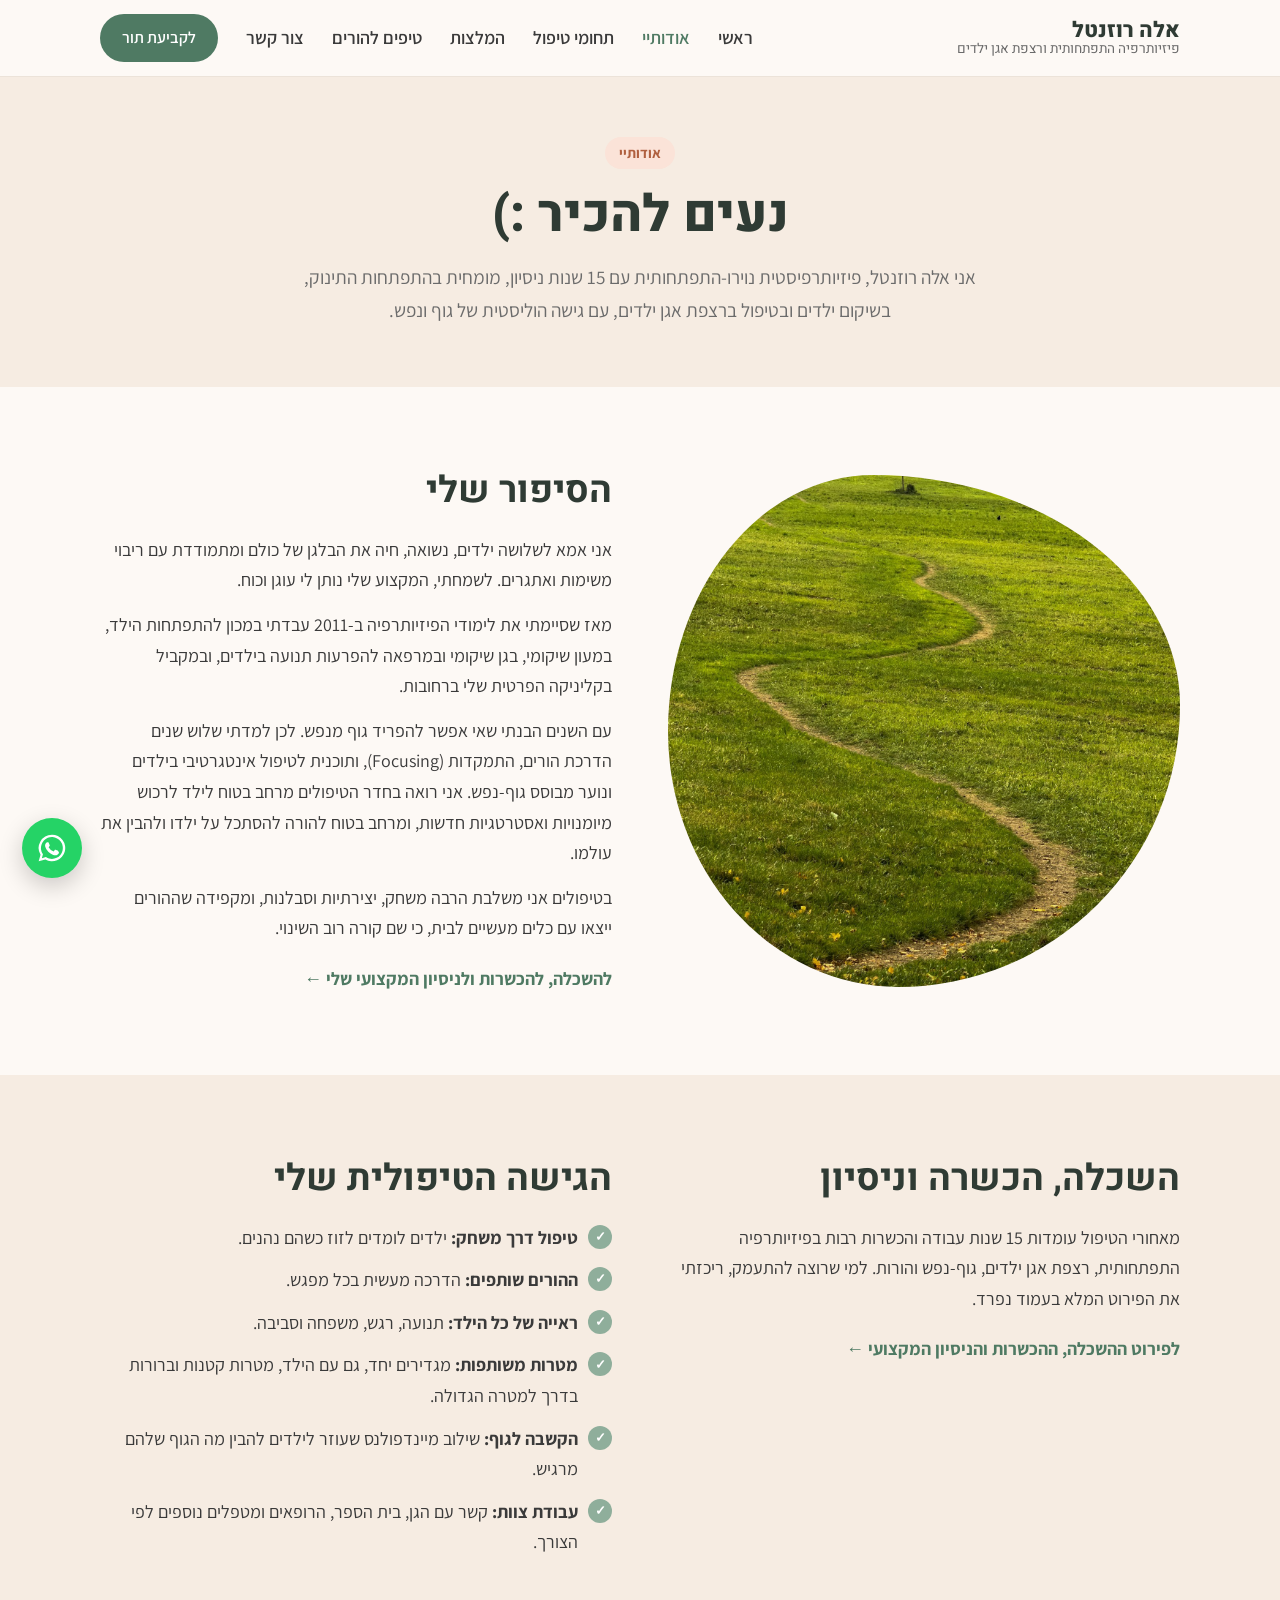
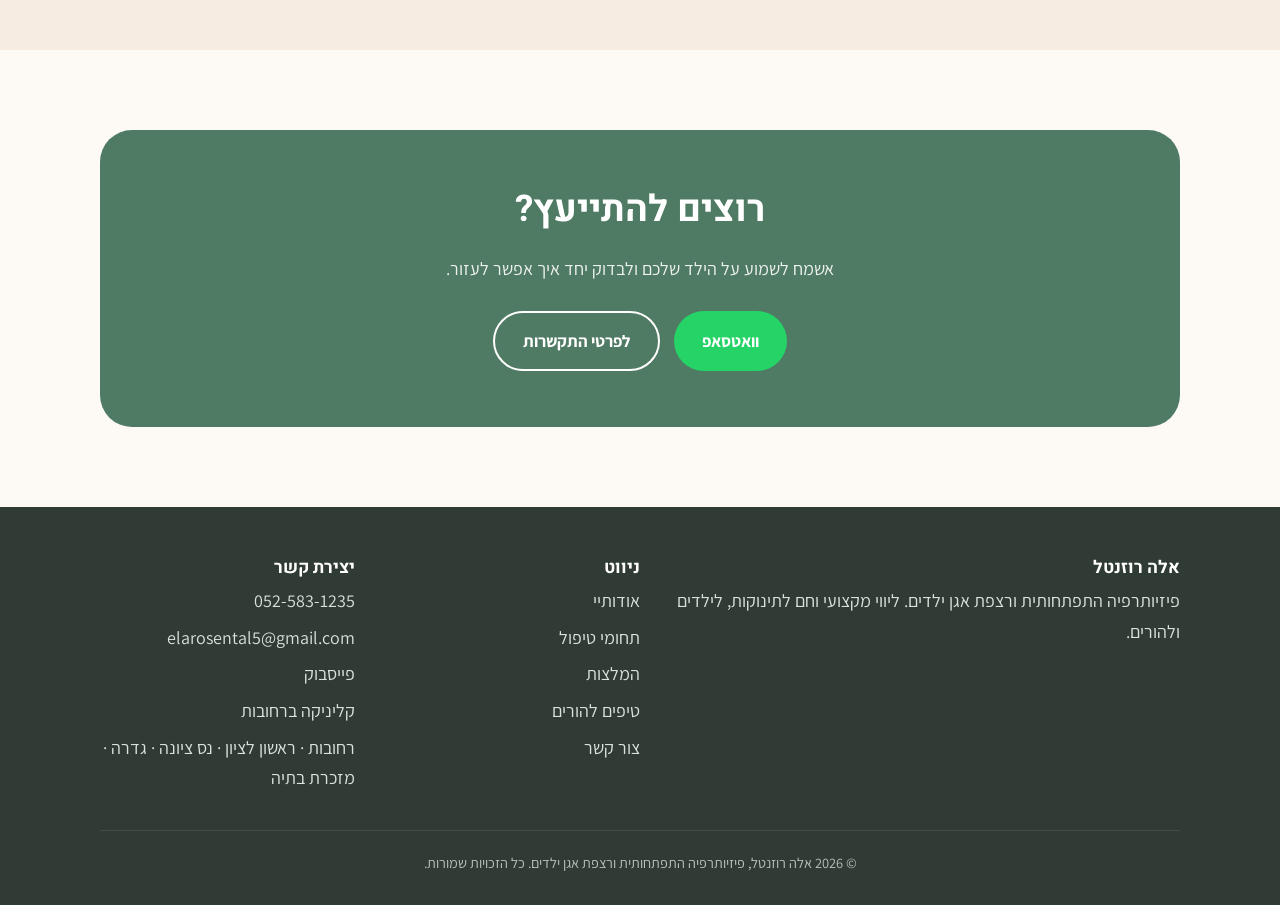
==== about.html @ 8a45c7c3 "removing teodot, address, removing some photos" ====
<!DOCTYPE html>
<html lang="he" dir="rtl">
<head>
  <meta charset="UTF-8">
  <meta name="viewport" content="width=device-width, initial-scale=1.0">
  <title>אודותיי | אלה רוזנטל, פיזיותרפיה התפתחותית</title>
  <meta name="description" content="נעים להכיר: פיזיותרפיסטית עם 15 שנות ניסיון, מומחית בהתפתחות התינוק ובשיקום ילדים.">
  <link rel="preconnect" href="https://fonts.googleapis.com">
  <link rel="preconnect" href="https://fonts.gstatic.com" crossorigin>
  <link href="https://fonts.googleapis.com/css2?family=Assistant:wght@400;600;700&family=Heebo:wght@700;800&display=swap" rel="stylesheet">
  <link rel="stylesheet" href="style.css?v=29">
</head>
<body>

  <header class="site-header">
    <div class="container nav">
      <a href="index.html" class="logo">אלה רוזנטל<small>פיזיותרפיה התפתחותית ורצפת אגן ילדים</small></a>
      <button class="menu-toggle" aria-label="תפריט" aria-expanded="false">☰</button>
      <ul class="nav-links">
        <li><a href="index.html">ראשי</a></li>
        <li><a href="about.html" class="active">אודותיי</a></li>
        <li><a href="treatments.html">תחומי טיפול</a></li>
        <li><a href="testimonials.html">המלצות</a></li>
        <li><a href="tips.html">טיפים להורים</a></li>
        <li><a href="contact.html">צור קשר</a></li>
        <li><a href="contact.html" class="btn btn-primary">לקביעת תור</a></li>
      </ul>
    </div>
  </header>

  <main>
    <section class="page-hero">
      <div class="container">
        <span class="eyebrow">אודותיי</span>
        <h1>נעים להכיר :)</h1>
        <p class="lead">אני אלה רוזנטל, פיזיותרפיסטית נוירו-התפתחותית עם 15 שנות ניסיון, מומחית בהתפתחות התינוק, בשיקום ילדים ובטיפול ברצפת אגן ילדים, עם גישה הוליסטית של גוף ונפש.</p>
      </div>
    </section>

    <section>
      <div class="container split">
        <div class="photo">
          <img src="images/story-path.jpg" alt="שביל מתפתל בשדה ירוק">
        </div>
        <div>
          <h2>הסיפור שלי</h2>
          <p>אני אמא לשלושה ילדים, נשואה, חיה את הבלגן של כולם ומתמודדת עם ריבוי משימות ואתגרים. לשמחתי, המקצוע שלי נותן לי עוגן וכוח.</p>
          <p>מאז שסיימתי את לימודי הפיזיותרפיה ב-2011 עבדתי במכון להתפתחות הילד, במעון שיקומי, בגן שיקומי ובמרפאה להפרעות תנועה בילדים, ובמקביל בקליניקה הפרטית שלי ברחובות.</p>
          <p>עם השנים הבנתי שאי אפשר להפריד גוף מנפש. לכן למדתי שלוש שנים הדרכת הורים, התמקדות (Focusing), ותוכנית לטיפול אינטגרטיבי בילדים ונוער מבוסס גוף-נפש. אני רואה בחדר הטיפולים מרחב בטוח לילד לרכוש מיומנויות ואסטרטגיות חדשות, ומרחב בטוח להורה להסתכל על ילדו ולהבין את עולמו.</p>
          <p>בטיפולים אני משלבת הרבה משחק, יצירתיות וסבלנות, ומקפידה שההורים ייצאו עם כלים מעשיים לבית, כי שם קורה רוב השינוי.</p>
          <p><a href="education.html" class="all-quotes">להשכלה, להכשרות ולניסיון המקצועי שלי ←</a></p>
        </div>
      </div>
    </section>

    <section class="bg-sand">
      <div class="container split align-start">
        <div>
          <h2>השכלה, הכשרה וניסיון</h2>
          <p>מאחורי הטיפול עומדות 15 שנות עבודה והכשרות רבות בפיזיותרפיה התפתחותית, רצפת אגן ילדים, גוף-נפש והורות. למי שרוצה להתעמק, ריכזתי את הפירוט המלא בעמוד נפרד.</p>
          <p><a href="education.html" class="all-quotes">לפירוט ההשכלה, ההכשרות והניסיון המקצועי ←</a></p>
        </div>
        <div>
          <h2>הגישה הטיפולית שלי</h2>
          <ul class="checklist">
            <li><strong>טיפול דרך משחק:</strong> ילדים לומדים לזוז כשהם נהנים.</li>
            <li><strong>ההורים שותפים:</strong> הדרכה מעשית בכל מפגש.</li>
            <li><strong>ראייה של כל הילד:</strong> תנועה, רגש, משפחה וסביבה.</li>
            <li><strong>מטרות משותפות:</strong> מגדירים יחד, גם עם הילד, מטרות קטנות וברורות בדרך למטרה הגדולה.</li>
            <li><strong>הקשבה לגוף:</strong> שילוב מיינדפולנס שעוזר לילדים להבין מה הגוף שלהם מרגיש.</li>
            <li><strong>עבודת צוות:</strong> קשר עם הגן, בית הספר, הרופאים ומטפלים נוספים לפי הצורך.</li>
          </ul>
        </div>
      </div>
    </section>

    <section>
      <div class="container">
        <div class="cta">
          <h2>רוצים להתייעץ?</h2>
          <p>אשמח לשמוע על הילד שלכם ולבדוק יחד איך אפשר לעזור.</p>
          <div class="hero-actions">
            <a href="https://wa.me/972525831235" class="btn btn-whatsapp" target="_blank" rel="noopener">וואטסאפ</a>
            <a href="contact.html" class="btn btn-outline">לפרטי התקשרות</a>
          </div>
        </div>
      </div>
    </section>
  </main>

  <footer class="site-footer">
    <div class="container">
      <div class="footer-grid">
        <div>
          <h3>אלה רוזנטל</h3>
          <p>פיזיותרפיה התפתחותית ורצפת אגן ילדים. ליווי מקצועי וחם לתינוקות, לילדים ולהורים.</p>
        </div>
        <div>
          <h3>ניווט</h3>
          <ul>
            <li><a href="about.html">אודותיי</a></li>
            <li><a href="treatments.html">תחומי טיפול</a></li>
            <li><a href="testimonials.html">המלצות</a></li>
            <li><a href="tips.html">טיפים להורים</a></li>
            <li><a href="contact.html">צור קשר</a></li>
          </ul>
        </div>
        <div>
          <h3>יצירת קשר</h3>
          <ul>
            <li><a href="tel:+972525831235">052-583-1235</a></li>
            <li><a href="mailto:elarosental5@gmail.com">elarosental5@gmail.com</a></li>
            <li><a href="https://www.facebook.com/sportela0/" target="_blank" rel="noopener">פייסבוק</a></li>
            <li>קליניקה ברחובות</li>
            <li>רחובות · ראשון לציון · נס ציונה · גדרה · מזכרת בתיה</li>
          </ul>
        </div>
      </div>
      <div class="footer-bottom">© <span id="year"></span> אלה רוזנטל, פיזיותרפיה התפתחותית ורצפת אגן ילדים. כל הזכויות שמורות.</div>
    </div>
  </footer>

  <a href="https://wa.me/972525831235" class="whatsapp-float" target="_blank" rel="noopener" aria-label="שליחת הודעה בוואטסאפ">
    <svg viewBox="0 0 24 24"><path d="M12 2a10 10 0 0 0-8.6 15.1L2 22l5-1.3A10 10 0 1 0 12 2zm0 18.2c-1.5 0-3-.4-4.3-1.2l-.3-.2-3 .8.8-2.9-.2-.3A8.2 8.2 0 1 1 12 20.2zm4.5-6.1c-.2-.1-1.5-.7-1.7-.8-.2-.1-.4-.1-.6.1l-.8 1c-.1.2-.3.2-.5.1a6.7 6.7 0 0 1-3.3-2.9c-.2-.4.2-.4.7-1.3.1-.2 0-.3 0-.4l-.8-1.8c-.2-.5-.4-.4-.6-.4h-.5a1 1 0 0 0-.7.3 3 3 0 0 0-.9 2.2c0 1.3.9 2.5 1 2.7.1.2 1.8 2.8 4.4 3.9 1.7.7 2.3.8 3.1.6.5-.1 1.5-.6 1.7-1.2.2-.6.2-1.1.2-1.2-.1-.1-.3-.2-.5-.3z"/></svg>
  </a>

  <script src="script.js?v=4"></script>
</body>
</html>
---- style.css ----
/* ===== צבעים וגופנים ===== */
:root {
  --bg: #fdf9f5;
  --surface: #ffffff;
  --sand: #f6ece2;
  --sage: #8fae9b;
  --sage-dark: #4f7a63;
  --peach: #f2b8a0;
  --peach-soft: #fbe3d8;
  --text: #3a3a3a;
  --text-soft: #6b6b6b;
  --line: #ece3d9;
  --radius: 22px;
  --shadow: 0 10px 30px rgba(80, 60, 40, 0.08);
  --max: 1120px;
}

* { box-sizing: border-box; margin: 0; padding: 0; }

html { scroll-behavior: smooth; }

body {
  font-family: "Assistant", "Heebo", Arial, sans-serif;
  background: var(--bg);
  color: var(--text);
  line-height: 1.7;
  font-size: 18px;
}

img { max-width: 100%; display: block; }
a { color: var(--sage-dark); text-decoration: none; }

h1, h2, h3 {
  font-family: "Heebo", "Assistant", Arial, sans-serif;
  line-height: 1.25;
  color: #2f3b34;
}
h1 { font-size: clamp(2rem, 5vw, 3.2rem); font-weight: 800; }
h2 { font-size: clamp(1.6rem, 3.5vw, 2.3rem); font-weight: 700; margin-bottom: 0.6em; }
h3 { font-size: 1.25rem; font-weight: 700; margin-bottom: 0.4em; }

.container { width: 100%; max-width: var(--max); margin: 0 auto; padding: 0 20px; }
section { padding: 80px 0; }
.center { text-align: center; }
.lead { font-size: 1.2rem; color: var(--text-soft); max-width: 680px; }
.center .lead { margin: 0 auto; }
.eyebrow {
  display: inline-block;
  background: var(--peach-soft);
  color: #b0603f;
  font-weight: 700;
  font-size: 0.9rem;
  padding: 4px 14px;
  border-radius: 999px;
  margin-bottom: 14px;
}

/* ===== כפתורים ===== */
.btn {
  display: inline-flex;
  align-items: center;
  gap: 8px;
  padding: 14px 28px;
  border-radius: 999px;
  font-weight: 700;
  font-size: 1.05rem;
  transition: transform .15s, box-shadow .15s, background .15s;
}
.btn:hover { transform: translateY(-2px); box-shadow: var(--shadow); }
.btn-primary { background: var(--sage-dark); color: #fff; }
.btn-primary:hover { background: #426a55; }
.btn-whatsapp { background: #25d366; color: #fff; }
.btn-outline { border: 2px solid var(--sage-dark); color: var(--sage-dark); }

/* ===== כותרת עליונה ===== */
.site-header {
  position: sticky;
  top: 0;
  z-index: 50;
  background: rgba(253, 249, 245, 0.95);
  backdrop-filter: blur(8px);
  border-bottom: 1px solid var(--line);
}
.nav {
  display: flex;
  align-items: center;
  justify-content: space-between;
  height: 76px;
}
.logo {
  font-family: "Heebo", sans-serif;
  font-weight: 800;
  font-size: 1.35rem;
  color: #2f3b34;
  line-height: 1.1;
}
.logo small {
  display: block;
  font-weight: 400;
  font-size: 0.85rem;
  color: var(--text-soft);
}
.nav-links { display: flex; gap: 28px; list-style: none; align-items: center; }
.nav-links a { color: var(--text); font-weight: 600; }
.nav-links a:hover, .nav-links a.active { color: var(--sage-dark); }
.nav-links .btn { color: #fff; padding: 10px 22px; font-size: 1rem; }

.menu-toggle {
  display: none;
  background: none;
  border: 0;
  font-size: 1.8rem;
  cursor: pointer;
  color: var(--text);
}

/* ===== אזור פתיחה ===== */
.hero { padding: 70px 0 90px; }
.hero-grid {
  display: grid;
  grid-template-columns: 1.1fr 0.9fr;
  gap: 50px;
  align-items: center;
}
.hero p.lead { margin: 18px 0 30px; }
.hero p.lead:has(+ .who-i-treat) { margin-bottom: 20px; }
.who-i-treat {
  background: var(--surface);
  border-right: 4px solid var(--peach);
  border-radius: 16px;
  padding: 16px 20px;
  margin-bottom: 30px;
  box-shadow: var(--shadow);
}
.wit-title {
  display: block;
  font-weight: 800;
  color: var(--sage-dark);
  margin-bottom: 4px;
}
.who-i-treat p { color: var(--text); font-size: 1.05rem; }
.hero .who-i-treat { margin: 0 0 30px; }
.who-i-treat ul { list-style: none; }
.who-i-treat li {
  position: relative;
  padding-right: 18px;
  font-size: 1rem;
  margin-top: 10px;
}
.who-i-treat li::before {
  content: "";
  position: absolute;
  right: 0; top: 0.65em;
  width: 8px; height: 8px;
  border-radius: 50%;
  background: var(--peach);
}
.who-i-treat li strong { color: #2f3b34; }
.hero-intro { margin: 22px 0 24px; color: var(--text-soft); font-size: 1.05rem; }
.hero-intro p + p { margin-top: 10px; }
.h1-sub {
  display: block;
  margin-top: 10px;
  font-size: 0.45em;
  font-weight: 600;
  color: var(--text-soft);
}
.hero-actions { display: flex; gap: 14px; flex-wrap: wrap; }
.hero-badges { display: flex; gap: 24px; margin-top: 34px; flex-wrap: wrap; }
.badge-num { font-size: 1.8rem; font-weight: 800; color: var(--sage-dark); display: block; line-height: 1; }
.badge-txt { font-size: 0.95rem; color: var(--text-soft); }

/* מקום לתמונה */
.photo {
  background: linear-gradient(135deg, var(--peach-soft), var(--sand));
  border-radius: 40% 60% 55% 45% / 50% 45% 55% 50%;
  aspect-ratio: 1 / 1;
  display: flex;
  align-items: center;
  justify-content: center;
  text-align: center;
  color: #a4826b;
  font-weight: 600;
  padding: 30px;
  overflow: hidden;
}
.photo.rect { border-radius: var(--radius); aspect-ratio: 4 / 3; }
.photo img { width: 100%; height: 100%; object-fit: cover; }
.photo:has(img) { padding: 0; background: none; }
.photo.landscape {
  aspect-ratio: 3 / 2;
  border-radius: 28px;
  box-shadow: 0 18px 40px rgba(80, 60, 40, 0.12), 14px 14px 0 var(--peach-soft);
}
.photo.wide { aspect-ratio: 16 / 9; max-width: 900px; margin: 32px auto 0; }

/* ===== גלריה ===== */
.gallery {
  display: grid;
  grid-template-columns: repeat(4, 1fr);
  gap: 14px;
  margin-top: 40px;
}
.gallery img {
  width: 100%;
  aspect-ratio: 1 / 1;
  object-fit: cover;
  border-radius: 16px;
}
@media (max-width: 860px) {
  .gallery { grid-template-columns: repeat(2, 1fr); }
}

/* ===== כרטיסים ===== */
.cards {
  display: grid;
  grid-template-columns: repeat(auto-fit, minmax(240px, 1fr));
  gap: 24px;
  margin-top: 40px;
}
.card {
  background: var(--surface);
  border: 1px solid var(--line);
  border-radius: var(--radius);
  padding: 30px 26px;
  transition: transform .2s, box-shadow .2s;
}
.card:hover { transform: translateY(-4px); box-shadow: var(--shadow); }
.card .icon {
  width: 56px; height: 56px;
  border-radius: 18px;
  background: var(--peach-soft);
  display: flex; align-items: center; justify-content: center;
  font-size: 1.7rem;
  margin-bottom: 16px;
}
.card:nth-child(even) .icon { background: #e3eee7; }
.card p { color: var(--text-soft); font-size: 1rem; }

.bg-sand { background: var(--sand); }
.bg-sage { background: #e7f0ea; }

/* ===== שני טורים ===== */
.split {
  display: grid;
  grid-template-columns: 1fr 1fr;
  gap: 56px;
  align-items: center;
}
.split p + p { margin-top: 14px; }

.checklist { list-style: none; margin-top: 20px; }
.checklist li {
  padding-right: 34px;
  position: relative;
  margin-bottom: 12px;
}
.checklist li::before {
  content: "✓";
  position: absolute;
  right: 0; top: 2px;
  width: 24px; height: 24px;
  border-radius: 50%;
  background: var(--sage);
  color: #fff;
  font-size: 0.8rem;
  font-weight: 700;
  display: flex; align-items: center; justify-content: center;
}

/* ===== תרשים: הילד והמשפחה במרכז ===== */
.circle-diagram {
  position: relative;
  width: 100%;
  max-width: 440px;
  aspect-ratio: 1 / 1;
  margin: 0 auto;
}
.circle-diagram::before {
  content: "";
  position: absolute;
  inset: 13%;
  border: 2px dashed var(--sage);
  border-radius: 50%;
  opacity: 0.6;
}
.cd-center {
  position: absolute;
  top: 50%; left: 50%;
  transform: translate(-50%, -50%);
  width: 38%; aspect-ratio: 1 / 1;
  border-radius: 50%;
  background: var(--peach);
  color: #fff;
  font-weight: 800;
  font-size: clamp(1rem, 3.2vw, 1.25rem);
  line-height: 1.3;
  display: flex; align-items: center; justify-content: center;
  text-align: center;
  box-shadow: 0 10px 30px rgba(242, 184, 160, 0.5);
}
.cd-item {
  position: absolute;
  transform: translate(-50%, -50%);
  background: var(--surface);
  border: 1px solid var(--line);
  border-radius: 999px;
  padding: 8px 14px;
  font-size: clamp(0.8rem, 2.6vw, 0.95rem);
  font-weight: 600;
  white-space: nowrap;
  box-shadow: var(--shadow);
}
/* שש נקודות על המעגל (רדיוס 37%) */
.cd-1 { top: 13%; left: 50%; }
.cd-2 { top: 31.5%; left: 82%; }
.cd-3 { top: 68.5%; left: 82%; }
.cd-4 { top: 87%; left: 50%; }
.cd-5 { top: 68.5%; left: 18%; }
.cd-6 { top: 31.5%; left: 18%; }
@media (max-width: 520px) {
  .cd-center { width: 30%; font-size: 0.9rem; }
  .cd-item {
    padding: 5px 9px;
    font-size: 0.75rem;
    white-space: normal;
    max-width: 30%;
    text-align: center;
    line-height: 1.25;
  }
}

/* ===== הייחוד: גוף ונפש ===== */
.bodymind { padding-top: 0; }
.bodymind-box {
  display: grid;
  grid-template-columns: 1.1fr 0.9fr;
  gap: 40px;
  align-items: center;
  background: linear-gradient(135deg, #e7f0ea, #f6ece2);
  border-radius: 32px;
  padding: 48px 44px;
}
.bodymind-text p + p { margin-top: 12px; }
.bodymind-points { list-style: none; display: grid; gap: 16px; }
.bodymind-points li {
  display: flex;
  gap: 14px;
  align-items: flex-start;
  background: var(--surface);
  border-radius: 18px;
  padding: 16px 18px;
  font-size: 1rem;
  color: var(--text-soft);
}
.bodymind-points li > span { font-size: 1.6rem; line-height: 1; }
.bodymind-points strong { display: block; color: #2f3b34; margin-bottom: 2px; }
@media (max-width: 860px) {
  .bodymind-box { grid-template-columns: 1fr; padding: 32px 22px; gap: 24px; border-radius: 24px; }
}

/* ===== תחומי התמחות ===== */
.focus-grid {
  display: grid;
  grid-template-columns: 1fr 1fr;
  gap: 28px;
  margin-top: 40px;
  text-align: right;
}
.focus-card {
  background: var(--surface);
  border-radius: var(--radius);
  padding: 36px 32px;
  box-shadow: var(--shadow);
}
.focus-card .icon {
  width: 64px; height: 64px;
  border-radius: 20px;
  background: var(--peach-soft);
  display: flex; align-items: center; justify-content: center;
  font-size: 2rem;
  margin-bottom: 16px;
}
.focus-card:nth-child(2) .icon { background: #e3eee7; }
.focus-card h3 { font-size: 1.5rem; }
.focus-card > p { color: var(--text-soft); }
.more-areas {
  display: flex;
  flex-wrap: wrap;
  justify-content: center;
  align-items: center;
  gap: 10px 12px;
  margin-top: 32px;
}
.more-title { font-weight: 700; color: var(--text-soft); }
.hero-more { justify-content: flex-start; margin: 16px 0 30px; }
.more-areas a {
  background: var(--surface);
  border: 1px solid var(--line);
  border-radius: 999px;
  padding: 8px 18px;
  color: var(--text);
  font-size: 1rem;
}
.more-areas a:hover { border-color: var(--sage); color: var(--sage-dark); }
@media (max-width: 860px) {
  .focus-grid { grid-template-columns: 1fr; }
  .focus-card { padding: 28px 22px; }
}

/* ===== קישורים לתעודות ===== */
.cert-link {
  color: var(--sage-dark);
  text-decoration: underline;
  text-decoration-style: dotted;
  text-underline-offset: 4px;
  font-weight: 600;
}
.timeline .cert-link { font-size: 0.9rem; white-space: nowrap; }
.timeline .cert-link::before { content: "📄 "; }
.lightbox {
  display: none;
  position: fixed;
  inset: 0;
  z-index: 100;
  background: rgba(30, 35, 32, 0.85);
  align-items: center;
  justify-content: center;
  padding: 20px;
}
.lightbox.open { display: flex; }
.lightbox figure { max-width: 900px; width: 100%; text-align: center; }
.lightbox img {
  max-width: 100%;
  max-height: 80vh;
  margin: 0 auto;
  border-radius: 12px;
  background: #fff;
}
.lightbox figcaption { color: #fff; margin-top: 12px; font-size: 1rem; }
.lightbox-nav {
  display: none;
  position: absolute;
  top: 50%;
  transform: translateY(-50%);
  width: 48px; height: 48px;
  border-radius: 50%;
  border: 0;
  background: rgba(255, 255, 255, 0.9);
  color: var(--text);
  font-size: 2rem;
  line-height: 1;
  cursor: pointer;
}
.lightbox.multi .lightbox-nav { display: block; }
.lightbox-nav.prev { right: 14px; }
.lightbox-nav.next { left: 14px; }
.lightbox-close {
  position: absolute;
  top: 14px; left: 18px;
  background: none;
  border: 0;
  color: #fff;
  font-size: 2.6rem;
  line-height: 1;
  cursor: pointer;
}

/* ===== ציר זמן (השכלה וניסיון) ===== */
.split.align-start { align-items: start; }
h3.sub { margin: 24px 0 10px; color: var(--sage-dark); font-size: 1.1rem; }
.timeline { list-style: none; border-right: 2px solid var(--line); padding-right: 18px; }
.timeline li { position: relative; margin-bottom: 14px; font-size: 1rem; }
.timeline li::before {
  content: "";
  position: absolute;
  right: -25px; top: 8px;
  width: 12px; height: 12px;
  border-radius: 50%;
  background: var(--peach);
}
.timeline span {
  display: block;
  font-weight: 700;
  color: var(--sage-dark);
  font-size: 0.9rem;
}

/* ===== שלבים ===== */
.steps {
  display: grid;
  grid-template-columns: repeat(auto-fit, minmax(220px, 1fr));
  gap: 24px;
  margin-top: 40px;
  counter-reset: step;
}
.step {
  background: var(--surface);
  border-radius: var(--radius);
  padding: 28px 24px;
  position: relative;
}
.step::before {
  counter-increment: step;
  content: counter(step);
  display: flex; align-items: center; justify-content: center;
  width: 42px; height: 42px;
  border-radius: 50%;
  background: var(--peach);
  color: #fff;
  font-weight: 800;
  font-size: 1.2rem;
  margin-bottom: 14px;
}
.step p { color: var(--text-soft); font-size: 1rem; }

/* ===== המלצות ===== */
.quotes {
  display: grid;
  grid-template-columns: repeat(auto-fit, minmax(280px, 1fr));
  gap: 24px;
  margin-top: 40px;
}
.quote {
  background: var(--surface);
  border-radius: var(--radius);
  padding: 30px;
  border: 1px solid var(--line);
}
.quote p { font-size: 1.05rem; }
.quote p::before { content: "״"; font-size: 2.6rem; color: var(--peach); line-height: 0; vertical-align: -0.4em; margin-left: 4px; }
.quote cite { display: block; margin-top: 14px; font-style: normal; font-weight: 700; color: var(--sage-dark); }

/* ===== המלצות בתוך אזור הפתיחה ===== */
.hero-quotes { margin: 10px 0 34px; }
.hero-quotes .marquee { margin-top: 10px; }
.all-quotes { display: inline-block; margin-top: 6px; font-weight: 700; }
.hero-rest { max-width: 900px; }
.quotes-links { display: flex; flex-wrap: wrap; align-items: center; gap: 12px 20px; }
.btn-small { padding: 8px 18px; font-size: 0.95rem; }
.marquee-track { align-items: flex-start; }
.read-more { font-weight: 700; white-space: nowrap; }
.review-form { max-width: 640px; margin: 30px auto 0; }
.review-form .check { display: flex; gap: 8px; align-items: center; font-weight: 400; margin-bottom: 18px; }
.review-form .check input { width: auto; margin: 0; }
.other-reviews { margin-top: 18px; color: var(--text-soft); }

/* ===== פס המלצות נע ===== */
.marquee {
  overflow: hidden;
  margin-top: 40px;
  padding: 10px 0;
  -webkit-mask-image: linear-gradient(to left, transparent, #000 6%, #000 94%, transparent);
          mask-image: linear-gradient(to left, transparent, #000 6%, #000 94%, transparent);
}
.marquee-track {
  display: flex;
  gap: 24px;
  width: max-content;
  animation: marquee-scroll var(--marquee-duration, 60s) linear infinite;
}
.marquee:hover .marquee-track,
.marquee:focus-within .marquee-track { animation-play-state: paused; }
.marquee .quote {
  width: 340px;
  flex-shrink: 0;
  text-align: right;
}
/* האתר מימין לשמאל, לכן הפס זז ימינה כדי לחשוף את ההמשך */
@keyframes marquee-scroll {
  from { transform: translateX(0); }
  to   { transform: translateX(calc(50% + 12px)); }
}
@media (max-width: 860px) {
  .marquee .quote { width: 280px; }
}
/* למי שביקש במכשיר פחות תנועה: גלילה ידנית במקום אנימציה */
@media (prefers-reduced-motion: reduce) {
  .marquee { overflow-x: auto; }
  .marquee-track { animation: none; }
}

/* ===== שאלות נפוצות ===== */
.faq { max-width: 780px; margin: 40px auto 0; }
.faq details {
  background: var(--surface);
  border: 1px solid var(--line);
  border-radius: 16px;
  padding: 18px 22px;
  margin-bottom: 14px;
}
.faq summary {
  font-weight: 700;
  cursor: pointer;
  list-style: none;
  display: flex;
  justify-content: space-between;
  gap: 12px;
}
.faq summary::-webkit-details-marker { display: none; }
.faq summary::after { content: "+"; font-size: 1.4rem; color: var(--sage-dark); line-height: 1; }
.faq details[open] summary::after { content: "−"; }
.faq details p { margin-top: 12px; color: var(--text-soft); }

/* ===== קריאה לפעולה ===== */
.cta {
  background: var(--sage-dark);
  color: #fff;
  border-radius: 32px;
  padding: 56px 40px;
  text-align: center;
}
.cta h2 { color: #fff; }
.cta p { opacity: 0.9; margin-bottom: 26px; }
.cta .btn-outline { border-color: #fff; color: #fff; }
.cta .hero-actions { justify-content: center; }

/* ===== צור קשר ===== */
.contact-grid {
  display: grid;
  grid-template-columns: 1fr 1.2fr;
  gap: 40px;
  margin-top: 40px;
}
.contact-item {
  display: flex;
  gap: 16px;
  align-items: flex-start;
  margin-bottom: 24px;
}
.contact-item .icon {
  flex-shrink: 0;
  width: 48px; height: 48px;
  border-radius: 14px;
  background: var(--peach-soft);
  display: flex; align-items: center; justify-content: center;
  font-size: 1.4rem;
}
.contact-item strong { display: block; }
.contact-item span, .contact-item a { color: var(--text-soft); }

form.contact-form {
  background: var(--surface);
  border-radius: var(--radius);
  padding: 32px;
  border: 1px solid var(--line);
}
.contact-form label { display: block; font-weight: 600; margin-bottom: 6px; font-size: 1rem; }
.contact-form input, .contact-form textarea, .contact-form select {
  width: 100%;
  padding: 12px 14px;
  border: 1px solid var(--line);
  border-radius: 12px;
  font: inherit;
  font-size: 1rem;
  background: var(--bg);
  margin-bottom: 18px;
}
.contact-form input:focus, .contact-form textarea:focus, .contact-form select:focus {
  outline: 2px solid var(--sage);
  border-color: transparent;
}
.contact-form button { border: 0; cursor: pointer; width: 100%; justify-content: center; }
.form-note { font-size: 0.9rem; color: var(--text-soft); margin-top: 12px; text-align: center; }

.map {
  margin-top: 10px;
  border-radius: var(--radius);
  overflow: hidden;
  border: 1px solid var(--line);
  min-height: 220px;
  background: var(--sand);
  display: flex; align-items: center; justify-content: center;
  color: #a4826b;
}

/* ===== כותרת עמוד פנימי ===== */
.page-hero {
  background: var(--sand);
  padding: 60px 0;
  text-align: center;
}
.page-hero .lead { margin: 14px auto 0; }

/* ===== תחתית ===== */
.site-footer {
  background: #2f3b34;
  color: #d9e3dc;
  padding: 50px 0 30px;
  margin-top: 0;
}
.footer-grid {
  display: grid;
  grid-template-columns: 2fr 1fr 1fr;
  gap: 30px;
}
.site-footer h3 { color: #fff; font-size: 1.1rem; }
.site-footer a { color: #d9e3dc; }
.site-footer a:hover { color: #fff; }
.site-footer ul { list-style: none; }
.site-footer li { margin-bottom: 6px; }
.footer-bottom {
  border-top: 1px solid rgba(255,255,255,0.12);
  margin-top: 30px;
  padding-top: 20px;
  font-size: 0.9rem;
  text-align: center;
  opacity: 0.8;
}

/* ===== כפתור וואטסאפ צף ===== */
.whatsapp-float {
  position: fixed;
  bottom: 22px;
  left: 22px;
  width: 60px; height: 60px;
  border-radius: 50%;
  background: #25d366;
  color: #fff;
  display: flex; align-items: center; justify-content: center;
  box-shadow: 0 8px 24px rgba(0,0,0,0.2);
  z-index: 60;
  transition: transform .15s;
}
.whatsapp-float:hover { transform: scale(1.08); }
.whatsapp-float svg { width: 32px; height: 32px; fill: #fff; }

/* ===== מובייל ===== */
@media (max-width: 860px) {
  body { font-size: 17px; }
  section { padding: 56px 0; }
  .hero { padding: 40px 0 60px; }
  .hero-grid, .split, .contact-grid { grid-template-columns: 1fr; gap: 34px; }
  .hero-grid .photo { max-width: 340px; margin: 0 auto; order: -1; }
  .hero-grid .photo.landscape { max-width: 100%; box-shadow: 0 12px 30px rgba(80, 60, 40, 0.12), 8px 8px 0 var(--peach-soft); }
  .footer-grid { grid-template-columns: 1fr; }
  .cta { padding: 40px 22px; border-radius: 24px; }

  .menu-toggle { display: block; }
  .nav-links {
    display: none;
    position: absolute;
    top: 76px; right: 0; left: 0;
    background: var(--bg);
    flex-direction: column;
    gap: 0;
    padding: 10px 20px 20px;
    border-bottom: 1px solid var(--line);
    box-shadow: var(--shadow);
  }
  .nav-links.open { display: flex; }
  .nav-links li { width: 100%; }
  .nav-links a { display: block; padding: 12px 0; }
  .nav-links .btn { display: inline-flex; margin-top: 8px; }
}

/* ===== דף הבית החדש: מעט מלל, תמונות וכרטיסים ===== */
.hero-wide { padding: 0; display: grid; grid-template-columns: 5fr 7fr; align-items: center; background: var(--sand); }
.hero-wide > img { grid-column: 2; grid-row: 1; width: 100%; height: 100%; min-height: 480px; object-fit: cover; }
.hero-wide .container { grid-column: 1; grid-row: 1; max-width: none; padding: 0 clamp(20px, 5vw, 70px); }
.hero-wide-text { max-width: 460px; padding: 50px 0; }
.hero-wide h1 { font-size: clamp(2.4rem, 5vw, 3.4rem); margin-bottom: 8px; }
.hero-wide-sub { font-size: 1.25rem; font-weight: 700; color: var(--sage-dark); }
.hero-wide-areas { margin: 14px 0 26px; color: var(--text-soft); font-size: 1.1rem; }
.hero-wide .hero-actions { gap: 10px; }
.hero-wide .hero-actions .btn { padding: 11px 20px; font-size: 1rem; }

.quotes-band { padding: 46px 0 30px; }
.quotes-band .hero-quotes { margin: 0; }

.approach { padding: 60px 0; background: var(--sand); }
.approach h2, .areas h2, .contact-band h2 { text-align: center; }
.approach-grid { display: grid; grid-template-columns: repeat(2, 1fr); gap: 28px; margin-top: 10px; }
.approach-grid > div { background: var(--surface); border-radius: var(--radius); padding: 28px 26px; box-shadow: var(--shadow); border-top: 4px solid var(--sage); }
.approach-grid h3 { margin-bottom: 10px; color: var(--sage-dark); }
.approach-grid p { color: var(--text-soft); }

.areas { padding: 70px 0; }
.area-cards { display: grid; grid-template-columns: repeat(4, 1fr); gap: 22px; margin-top: 10px; }
@media (max-width: 1100px) { .area-cards { grid-template-columns: repeat(2, 1fr); } }
.area-card { display: flex; flex-direction: column; background: var(--surface); border-radius: var(--radius); overflow: hidden; box-shadow: var(--shadow); color: inherit; transition: transform 0.2s ease, box-shadow 0.2s ease; }
.area-card:hover { transform: translateY(-4px); box-shadow: 0 16px 36px rgba(80, 60, 40, 0.14); }
.area-card img { width: 100%; aspect-ratio: 5 / 4; object-fit: cover; }
.area-body { padding: 22px 24px 24px; display: flex; flex-direction: column; flex: 1; }
.area-body h3 { margin-bottom: 8px; }
.area-body p { color: var(--text-soft); flex: 1; }
.area-more { margin-top: 16px; font-weight: 700; color: var(--sage-dark); }

.soon { padding: 60px 0; background: var(--peach-soft); }
.soon-grid { display: grid; grid-template-columns: 1fr 1fr; gap: 44px; align-items: center; }
.soon-photos { display: grid; grid-template-columns: 1fr 1fr; gap: 10px; }
.soon-photos img { width: 100%; aspect-ratio: 3 / 2; object-fit: cover; border-radius: 14px; }
.soon-photos img.main { grid-column: 1 / -1; aspect-ratio: 16 / 9; border-radius: var(--radius); }
.soon-list { list-style: none; margin: 6px 0 24px; }
.soon-list li { margin-bottom: 10px; }

.clinic, .whoami { padding: 70px 0; }
.whoami { background: var(--sand); }

.contact-band { padding: 70px 0 90px; }
.contact-lead { text-align: center; color: var(--text-soft); margin-bottom: 26px; }
.quick-form { max-width: 620px; margin: 0 auto; display: grid; grid-template-columns: 1fr 1fr; gap: 14px; }
.quick-form textarea, .quick-form button { grid-column: 1 / -1; }
.quick-form input, .quick-form textarea {
  font: inherit; padding: 12px 14px; border: 1px solid var(--line); border-radius: 12px; background: var(--surface);
}
.quick-form input:focus, .quick-form textarea:focus { outline: 2px solid var(--sage); border-color: transparent; }
.quick-form button { border: 0; cursor: pointer; justify-content: center; }

@media (max-width: 860px) {
  .hero-wide { display: flex; flex-direction: column; }
  .hero-wide > img { min-height: 0; aspect-ratio: 3 / 2; height: auto; }
  .hero-wide-text { max-width: none; padding: 26px 0 30px; }
  .approach-grid, .area-cards, .soon-grid { grid-template-columns: 1fr; }
  .quick-form { grid-template-columns: 1fr; }
}

.timeline-note { margin: -4px 0 22px; color: var(--text-soft); font-size: 0.98rem; }

/* גלריית הקליניקה */
.clinic-lead { max-width: 760px; color: var(--text-soft); margin-bottom: 26px; }
.clinic-gallery { display: grid; grid-template-columns: repeat(4, 1fr); grid-auto-rows: 260px; gap: 14px; }
.clinic-gallery figure { position: relative; margin: 0; border-radius: 18px; overflow: hidden; box-shadow: var(--shadow); }
.clinic-gallery figure.wide { grid-column: span 2; }
.clinic-gallery img { width: 100%; height: 100%; object-fit: cover; display: block; }
.clinic-gallery figcaption {
  position: absolute; bottom: 10px; right: 10px; padding: 4px 12px; border-radius: 999px;
  background: rgba(253, 249, 245, 0.92); color: var(--text); font-size: 0.92rem; font-weight: 600;
}
@media (max-width: 860px) {
  .clinic-gallery { grid-template-columns: repeat(2, 1fr); grid-auto-rows: 200px; }
}

.contact-links { display: flex; flex-wrap: wrap; justify-content: center; gap: 12px 18px; margin: -6px 0 28px; }
.contact-links a {
  display: inline-flex; align-items: center; gap: 8px; padding: 10px 18px; border-radius: 999px;
  background: var(--surface); border: 1px solid var(--line); color: var(--text); font-weight: 600;
}
.contact-links a:hover { border-color: var(--sage); color: var(--sage-dark); }

/* המלצות פייסבוק: צילומי מסך */
.fb-shots { columns: 3 300px; column-gap: 20px; margin-top: 28px; }
.fb-shot { display: block; break-inside: avoid; margin-bottom: 20px; border-radius: 14px; overflow: hidden; background: #fff; box-shadow: 0 2px 12px rgba(0,0,0,.08); transition: transform .2s; }
.fb-shot:hover { transform: translateY(-3px); }
.fb-shot img { display: block; width: 100%; height: auto; }
.more-quotes .quotes { margin-top: 28px; }

/* המלצות פייסבוק: הצגה אחת-אחת */
.fb-slider { display: flex; align-items: center; justify-content: center; gap: 18px; margin-top: 30px; }
.fb-stage { width: 100%; max-width: 460px; }
.fb-slide { display: none; width: 100%; height: auto; border-radius: 16px; box-shadow: 0 6px 24px rgba(0,0,0,.08); animation: fbFade .35s ease; }
.fb-slide.active { display: block; }
@keyframes fbFade { from { opacity: 0; } to { opacity: 1; } }
.fb-nav { flex: 0 0 auto; width: 46px; height: 46px; border-radius: 50%; border: 1px solid var(--sage, #9aab8e); background: #fff; color: var(--sage-dark, #5d6f52); font-size: 1.7rem; line-height: 1; cursor: pointer; transition: background .2s; }
.fb-nav:hover { background: var(--sand, #f5efe6); }
.fb-counter { text-align: center; color: var(--text-soft); margin-top: 14px; font-size: .95rem; }
@media (max-width: 560px) { .fb-slider { gap: 8px; } .fb-nav { width: 38px; height: 38px; font-size: 1.4rem; } }
.fb-slider { flex-direction: column; gap: 0; }
.fb-controls { display: flex; align-items: center; justify-content: center; gap: 22px; margin-top: 18px; }
.fb-controls .fb-counter { margin: 0; min-width: 56px; }

/* המלצות פייסבוק: 6 בכל פעם */
.fb-shots { columns: 3 280px; column-gap: 28px; margin-top: 34px; }
.fb-shot { margin-bottom: 28px; }
.fb-shot.is-hidden { display: none; }
.fb-more { margin-top: 6px; }
.text-card { padding: 22px 24px 20px; }
.text-card .tc-head { display: flex; align-items: center; gap: 8px; margin-bottom: 10px; font-size: .9rem; }
.text-card .tc-src { font-weight: 700; color: var(--sage-dark); }
.text-card .tc-stars { color: #f2b53a; letter-spacing: 1px; }
.text-card p { margin: 0; line-height: 1.75; }
.text-card cite { display: block; margin-top: 12px; font-style: normal; font-weight: 700; color: var(--sage-dark); }
.text-card:hover { transform: none; }
.soon-photos figure { position: relative; margin: 0; grid-column: 1 / -1; }
.soon-photos figure img { aspect-ratio: 16 / 9; border-radius: var(--radius); display: block; }
.soon-photos figcaption { position: absolute; bottom: 12px; right: 12px; background: rgba(255,255,255,.92); padding: 5px 14px; border-radius: 999px; font-size: .9rem; font-weight: 700; color: var(--sage-dark); }
.soon-photos figure:not(.main) { grid-column: auto; }
.soon-photos figure:not(.main) img { aspect-ratio: 3 / 2; border-radius: 14px; }
.soon-photos figure:not(.main) figcaption { bottom: 8px; right: 8px; font-size: .8rem; padding: 3px 10px; }

/* כרטיסי נושאים עם תמונה */
.card:has(.card-img) { padding: 0 0 22px; overflow: hidden; }
.card .card-img { display: block; width: 100%; aspect-ratio: 4 / 3; object-fit: cover; margin-bottom: 18px; }
.card:has(.card-img) h3, .card:has(.card-img) p { padding: 0 22px; }
#babies .cards { grid-template-columns: repeat(3, 1fr); }
#rehab .cards { grid-template-columns: repeat(4, 1fr); }
@media (max-width: 1000px) { #babies .cards, #rehab .cards { grid-template-columns: repeat(2, 1fr); } }
@media (max-width: 560px) { #babies .cards, #rehab .cards { grid-template-columns: 1fr; } }
#kids .cards { grid-template-columns: repeat(3, 1fr); }
@media (max-width: 1000px) { #kids .cards { grid-template-columns: repeat(2, 1fr); } }
@media (max-width: 560px) { #kids .cards { grid-template-columns: 1fr; } }
.pelvic-figure { margin: 0; background: #fffaf4; border-radius: var(--radius); box-shadow: var(--shadow); overflow: hidden; }
.pelvic-svg { display: block; width: 100%; height: auto; font-family: inherit; }
.pelvic-svg text { font-family: inherit; }
.approach-photo { position: relative; margin: 28px 0 0; }
.approach-photo img { display: block; width: 100%; aspect-ratio: 21 / 9; object-fit: cover; border-radius: var(--radius); }
.approach-photo figcaption { position: absolute; bottom: 16px; right: 16px; background: rgba(255,255,255,.92); padding: 6px 16px; border-radius: 999px; font-weight: 700; color: var(--sage-dark); font-size: .95rem; }
@media (max-width: 860px) { .approach-photo img { aspect-ratio: 4 / 3; object-position: 40% center; } }

/* מצגת תמונות קבוצות */
.slideshow { position: relative; aspect-ratio: 16 / 9; max-width: 900px; margin: 32px auto 0; border-radius: var(--radius); overflow: hidden; box-shadow: var(--shadow); background: #e9e2d6; }
.slideshow img { position: absolute; inset: 0; width: 100%; height: 100%; object-fit: cover; opacity: 0; transition: opacity 1s ease; }
.slideshow img.active { opacity: 1; }
.slide-dots { position: absolute; bottom: 12px; left: 0; right: 0; display: flex; justify-content: center; gap: 8px; }
.slide-dots button { width: 10px; height: 10px; border-radius: 50%; border: 0; padding: 0; background: rgba(255,255,255,.6); cursor: pointer; }
.slide-dots button.on { background: #fff; transform: scale(1.25); }

/* סרט נע של תמונות הקליניקה */
.clinic-marquee { margin-top: 30px; }
.clinic-slide { margin: 0; flex-shrink: 0; width: 300px; aspect-ratio: 4 / 3; border-radius: 16px; overflow: hidden; box-shadow: 0 4px 16px rgba(0,0,0,.08); }
.clinic-slide img { width: 100%; height: 100%; object-fit: cover; display: block; }
@media (max-width: 860px) { .clinic-slide { width: 230px; } }
.img-credit { display: block; margin: -12px 22px 10px; font-size: .72rem; color: var(--text-soft); opacity: .8; }
.img-credit a { color: inherit; }
.area-card img.diagram { object-fit: contain; background: #fffaf4; }
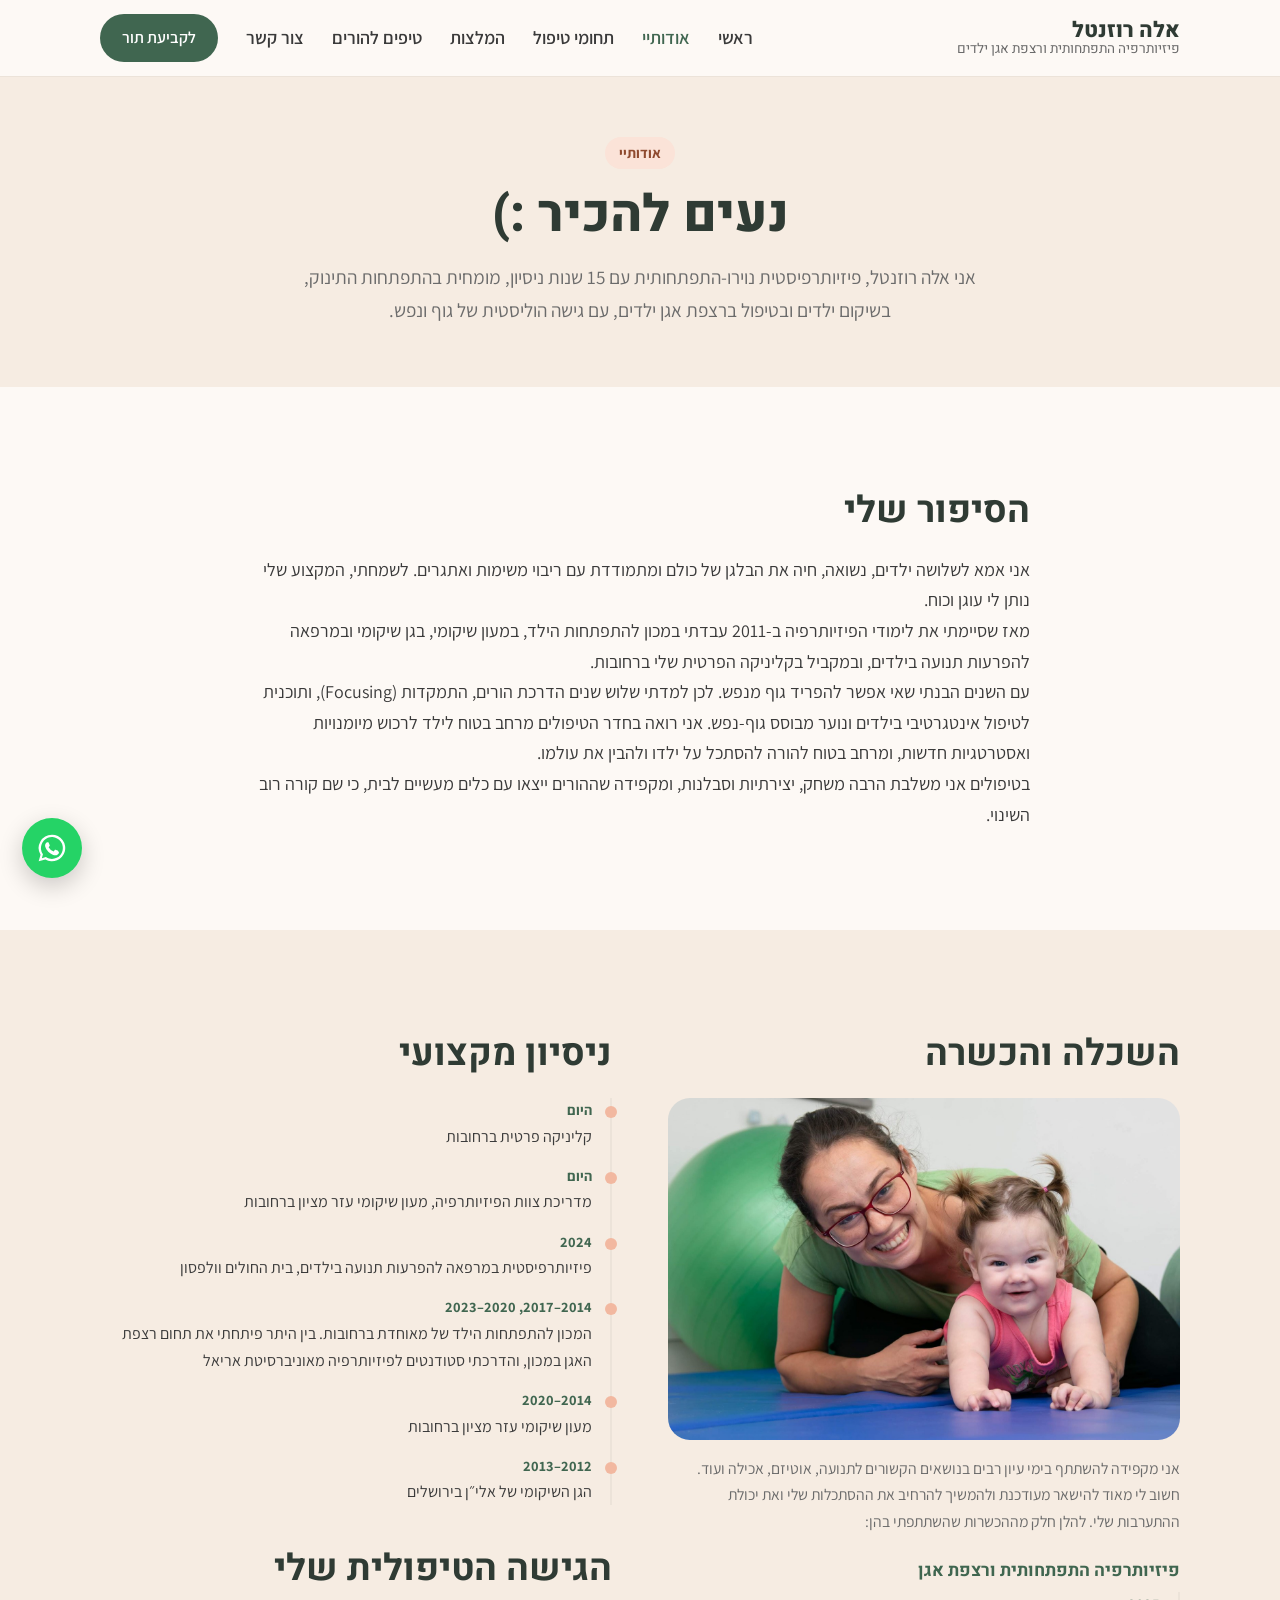
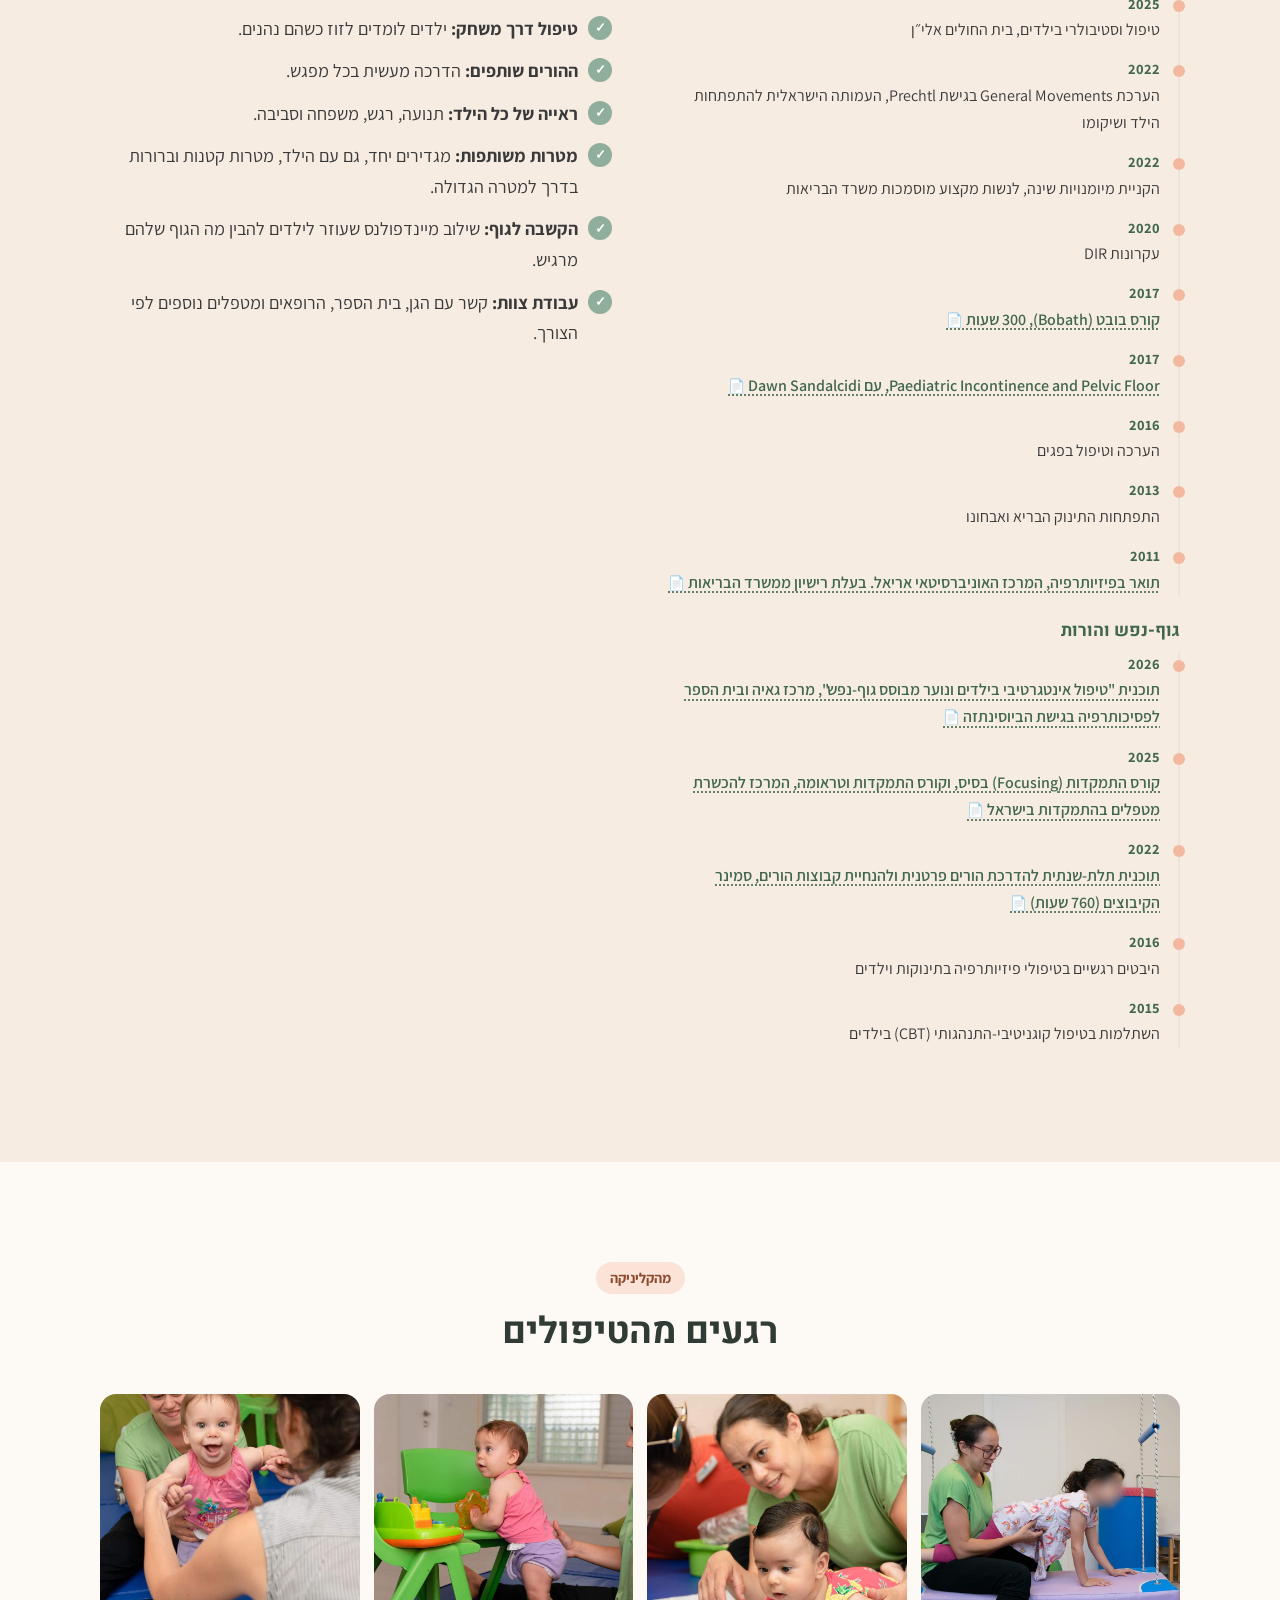
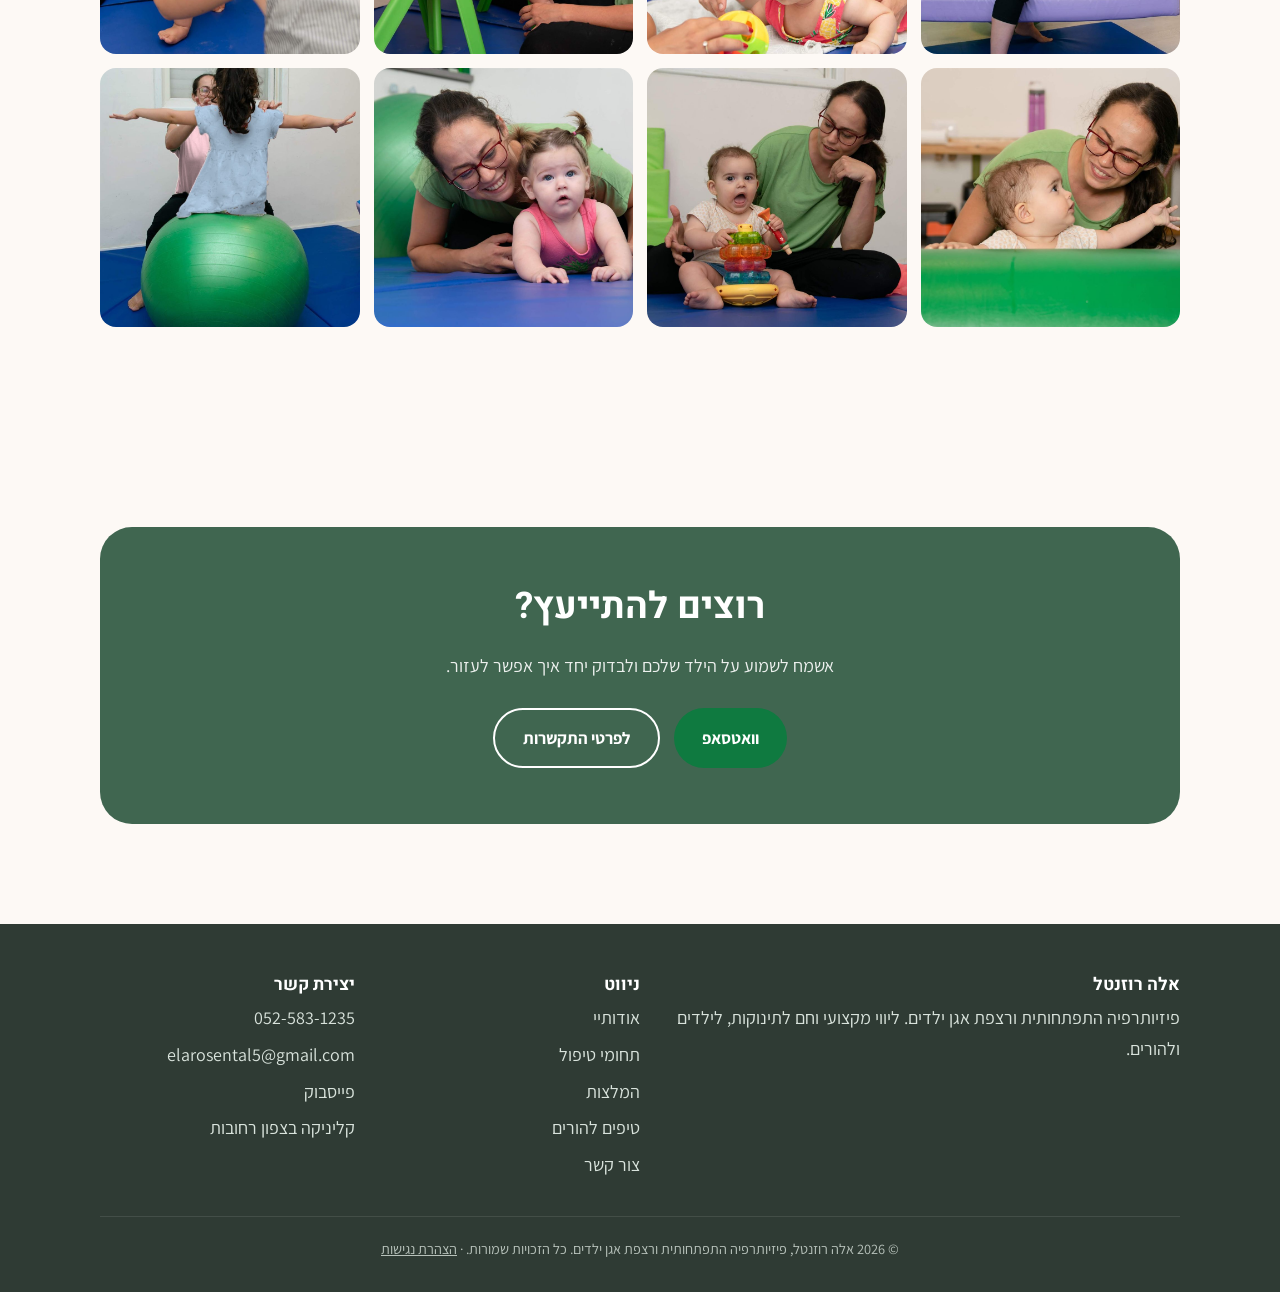
==== commit 58f0d098: "Add files via upload" ====
--- a/about.html
+++ b/about.html
@@ -8,9 +8,10 @@
   <link rel="preconnect" href="https://fonts.googleapis.com">
   <link rel="preconnect" href="https://fonts.gstatic.com" crossorigin>
   <link href="https://fonts.googleapis.com/css2?family=Assistant:wght@400;600;700&family=Heebo:wght@700;800&display=swap" rel="stylesheet">
-  <link rel="stylesheet" href="style.css?v=29">
+  <link rel="stylesheet" href="style.css?v=74">
 </head>
 <body>
+  <a class="skip-link" href="#main">דלג לתוכן המרכזי</a>
 
   <header class="site-header">
     <div class="container nav">
@@ -28,7 +29,7 @@
     </div>
   </header>
 
-  <main>
+  <main id="main">
     <section class="page-hero">
       <div class="container">
         <span class="eyebrow">אודותיי</span>
@@ -38,17 +39,13 @@
     </section>
 
     <section>
-      <div class="container split">
-        <div class="photo">
-          <img src="images/story-path.jpg" alt="שביל מתפתל בשדה ירוק">
-        </div>
+      <div class="container story-text">
         <div>
           <h2>הסיפור שלי</h2>
           <p>אני אמא לשלושה ילדים, נשואה, חיה את הבלגן של כולם ומתמודדת עם ריבוי משימות ואתגרים. לשמחתי, המקצוע שלי נותן לי עוגן וכוח.</p>
           <p>מאז שסיימתי את לימודי הפיזיותרפיה ב-2011 עבדתי במכון להתפתחות הילד, במעון שיקומי, בגן שיקומי ובמרפאה להפרעות תנועה בילדים, ובמקביל בקליניקה הפרטית שלי ברחובות.</p>
           <p>עם השנים הבנתי שאי אפשר להפריד גוף מנפש. לכן למדתי שלוש שנים הדרכת הורים, התמקדות (Focusing), ותוכנית לטיפול אינטגרטיבי בילדים ונוער מבוסס גוף-נפש. אני רואה בחדר הטיפולים מרחב בטוח לילד לרכוש מיומנויות ואסטרטגיות חדשות, ומרחב בטוח להורה להסתכל על ילדו ולהבין את עולמו.</p>
           <p>בטיפולים אני משלבת הרבה משחק, יצירתיות וסבלנות, ומקפידה שההורים ייצאו עם כלים מעשיים לבית, כי שם קורה רוב השינוי.</p>
-          <p><a href="education.html" class="all-quotes">להשכלה, להכשרות ולניסיון המקצועי שלי ←</a></p>
         </div>
       </div>
     </section>
@@ -56,12 +53,41 @@
     <section class="bg-sand">
       <div class="container split align-start">
         <div>
-          <h2>השכלה, הכשרה וניסיון</h2>
-          <p>מאחורי הטיפול עומדות 15 שנות עבודה והכשרות רבות בפיזיותרפיה התפתחותית, רצפת אגן ילדים, גוף-נפש והורות. למי שרוצה להתעמק, ריכזתי את הפירוט המלא בעמוד נפרד.</p>
-          <p><a href="education.html" class="all-quotes">לפירוט ההשכלה, ההכשרות והניסיון המקצועי ←</a></p>
+          <h2>השכלה והכשרה</h2>
+          <img class="edu-photo" src="images/hero.jpg?v=6" alt="אלה רוזנטל מחייכת לצד תינוקת על המזרן בקליניקה" loading="lazy">
+          <p class="timeline-note">אני מקפידה להשתתף בימי עיון רבים בנושאים הקשורים לתנועה, אוטיזם, אכילה ועוד. חשוב לי מאוד להישאר מעודכנת ולהמשיך להרחיב את ההסתכלות שלי ואת יכולת ההתערבות שלי. להלן חלק מההכשרות שהשתתפתי בהן:</p>
+          <h3 class="sub">פיזיותרפיה התפתחותית ורצפת אגן</h3>
+          <ul class="timeline">
+            <li><span>2025</span>טיפול וסטיבולרי בילדים, בית החולים אלי״ן</li>
+            <li><span>2022</span>הערכת General Movements בגישת Prechtl, העמותה הישראלית להתפתחות הילד ושיקומו</li>
+            <li><span>2022</span>הקניית מיומנויות שינה, לנשות מקצוע מוסמכות משרד הבריאות</li>
+            <li><span>2020</span>עקרונות DIR</li>
+            <li><span>2017</span><a href="images/certs/bobath.jpg" class="cert-link" data-caption="קורס בסיסי לטיפול בילדים עם דיספונקציה מוחית מרכזית בגישה הנוירו-התפתחותית (בובט), EBTA ישראל (300 שעות)">קורס בובט (Bobath), 300 שעות</a></li>
+            <li><span>2017</span><a href="images/certs/pelvic-floor.jpg" class="cert-link" data-caption="Paediatric Incontinence and Pelvic Floor, עם Dawn Sandalcidi, מרכז רפואי אסף הרופא (2017)">Paediatric Incontinence and Pelvic Floor, עם Dawn Sandalcidi</a></li>
+            <li><span>2016</span>הערכה וטיפול בפגים</li>
+            <li><span>2013</span>התפתחות התינוק הבריא ואבחונו</li>
+            <li><span>2011</span><a href="images/certs/physio-license.jpg" class="cert-link" data-caption="תעודת פיזיותרפיסט, משרד הבריאות (מס׳ תעודה 10-114755)">תואר בפיזיותרפיה, המרכז האוניברסיטאי אריאל. בעלת רישיון ממשרד הבריאות</a></li>
+          </ul>
+          <h3 class="sub">גוף-נפש והורות</h3>
+          <ul class="timeline">
+            <li><span>2026</span><a href="images/certs/body-mind.jpg" class="cert-link" data-caption="טיפול אינטגרטיבי בילדים ונוער מבוסס גוף-נפש, מרכז גאיה וביה״ס לפסיכותרפיה בגישת הביוסינתזה (140 שעות)">תוכנית "טיפול אינטגרטיבי בילדים ונוער מבוסס גוף-נפש", מרכז גאיה ובית הספר לפסיכותרפיה בגישת הביוסינתזה</a></li>
+            <li><span>2025</span><a href="images/certs/focusing.jpg" class="cert-link" data-caption="קורס התמקדות בסיסי, המרכז להכשרת מטפלים בהתמקדות (67 שעות אקדמיות)">קורס התמקדות (Focusing) בסיס, וקורס התמקדות וטראומה, המרכז להכשרת מטפלים בהתמקדות בישראל</a></li>
+            <li><span>2022</span><a href="images/certs/parent-guidance.jpg" class="cert-link" data-caption="תוכנית להכשרת מנחי קבוצות הורים והדרכה פרטנית להורים, סמינר הקיבוצים (760 שעות)">תוכנית תלת-שנתית להדרכת הורים פרטנית ולהנחיית קבוצות הורים, סמינר הקיבוצים (760 שעות)</a></li>
+            <li><span>2016</span>היבטים רגשיים בטיפולי פיזיותרפיה בתינוקות וילדים</li>
+            <li><span>2015</span>השתלמות בטיפול קוגניטיבי-התנהגותי (CBT) בילדים</li>
+          </ul>
         </div>
         <div>
-          <h2>הגישה הטיפולית שלי</h2>
+          <h2>ניסיון מקצועי</h2>
+          <ul class="timeline">
+            <li><span>היום</span>קליניקה פרטית ברחובות</li>
+            <li><span>היום</span>מדריכת צוות הפיזיותרפיה, מעון שיקומי עזר מציון ברחובות</li>
+            <li><span>2024</span>פיזיותרפיסטית במרפאה להפרעות תנועה בילדים, בית החולים וולפסון</li>
+            <li><span>2014–2017, 2020–2023</span>המכון להתפתחות הילד של מאוחדת ברחובות. בין היתר פיתחתי את תחום רצפת האגן במכון, והדרכתי סטודנטים לפיזיותרפיה מאוניברסיטת אריאל</li>
+            <li><span>2014–2020</span>מעון שיקומי עזר מציון ברחובות</li>
+            <li><span>2012–2013</span>הגן השיקומי של אלי״ן בירושלים</li>
+          </ul>
+          <h2 style="margin-top:40px">הגישה הטיפולית שלי</h2>
           <ul class="checklist">
             <li><strong>טיפול דרך משחק:</strong> ילדים לומדים לזוז כשהם נהנים.</li>
             <li><strong>ההורים שותפים:</strong> הדרכה מעשית בכל מפגש.</li>
@@ -70,6 +96,23 @@
             <li><strong>הקשבה לגוף:</strong> שילוב מיינדפולנס שעוזר לילדים להבין מה הגוף שלהם מרגיש.</li>
             <li><strong>עבודת צוות:</strong> קשר עם הגן, בית הספר, הרופאים ומטפלים נוספים לפי הצורך.</li>
           </ul>
+        </div>
+      </div>
+    </section>
+
+    <section>
+      <div class="container center">
+        <span class="eyebrow">מהקליניקה</span>
+        <h2>רגעים מהטיפולים</h2>
+        <div class="gallery">
+          <img src="images/g1.jpg?v=2" alt="טיפול על נדנדה טיפולית" loading="lazy">
+          <img src="images/g2.jpg" alt="זמן בטן עם תינוק" loading="lazy">
+          <img src="images/g3.jpg" alt="תרגול עמידה ליד כיסא" loading="lazy">
+          <img src="images/g4.jpg" alt="צעדים ראשונים" loading="lazy">
+          <img src="images/g5.jpg" alt="משחק בזמן טיפול" loading="lazy">
+          <img src="images/g6.jpg" alt="ישיבה ומשחק על המזרן" loading="lazy">
+          <img src="images/g7.jpg" alt="תרגול זחילה" loading="lazy">
+          <img src="images/g8.jpg?v=3" alt="שיווי משקל על כדור" loading="lazy">
         </div>
       </div>
     </section>
@@ -111,12 +154,11 @@
             <li><a href="tel:+972525831235">052-583-1235</a></li>
             <li><a href="mailto:elarosental5@gmail.com">elarosental5@gmail.com</a></li>
             <li><a href="https://www.facebook.com/sportela0/" target="_blank" rel="noopener">פייסבוק</a></li>
-            <li>קליניקה ברחובות</li>
-            <li>רחובות · ראשון לציון · נס ציונה · גדרה · מזכרת בתיה</li>
+            <li>קליניקה בצפון רחובות</li>
           </ul>
         </div>
       </div>
-      <div class="footer-bottom">© <span id="year"></span> אלה רוזנטל, פיזיותרפיה התפתחותית ורצפת אגן ילדים. כל הזכויות שמורות.</div>
+      <div class="footer-bottom">© <span id="year"></span> אלה רוזנטל, פיזיותרפיה התפתחותית ורצפת אגן ילדים. כל הזכויות שמורות. · <a href="accessibility.html">הצהרת נגישות</a></div>
     </div>
   </footer>
 
@@ -124,6 +166,6 @@
     <svg viewBox="0 0 24 24"><path d="M12 2a10 10 0 0 0-8.6 15.1L2 22l5-1.3A10 10 0 1 0 12 2zm0 18.2c-1.5 0-3-.4-4.3-1.2l-.3-.2-3 .8.8-2.9-.2-.3A8.2 8.2 0 1 1 12 20.2zm4.5-6.1c-.2-.1-1.5-.7-1.7-.8-.2-.1-.4-.1-.6.1l-.8 1c-.1.2-.3.2-.5.1a6.7 6.7 0 0 1-3.3-2.9c-.2-.4.2-.4.7-1.3.1-.2 0-.3 0-.4l-.8-1.8c-.2-.5-.4-.4-.6-.4h-.5a1 1 0 0 0-.7.3 3 3 0 0 0-.9 2.2c0 1.3.9 2.5 1 2.7.1.2 1.8 2.8 4.4 3.9 1.7.7 2.3.8 3.1.6.5-.1 1.5-.6 1.7-1.2.2-.6.2-1.1.2-1.2-.1-.1-.3-.2-.5-.3z"/></svg>
   </a>
 
-  <script src="script.js?v=4"></script>
+  <script src="script.js?v=6"></script>
 </body>
 </html>
--- a/style.css
+++ b/style.css
@@ -4,7 +4,7 @@
   --surface: #ffffff;
   --sand: #f6ece2;
   --sage: #8fae9b;
-  --sage-dark: #4f7a63;
+  --sage-dark: #406650;
   --peach: #f2b8a0;
   --peach-soft: #fbe3d8;
   --text: #3a3a3a;
@@ -47,7 +47,7 @@
 .eyebrow {
   display: inline-block;
   background: var(--peach-soft);
-  color: #b0603f;
+  color: #8f4a2e;
   font-weight: 700;
   font-size: 0.9rem;
   padding: 4px 14px;
@@ -69,7 +69,7 @@
 .btn:hover { transform: translateY(-2px); box-shadow: var(--shadow); }
 .btn-primary { background: var(--sage-dark); color: #fff; }
 .btn-primary:hover { background: #426a55; }
-.btn-whatsapp { background: #25d366; color: #fff; }
+.btn-whatsapp { background: #0f7a40; color: #fff; }
 .btn-outline { border: 2px solid var(--sage-dark); color: var(--sage-dark); }
 
 /* ===== כותרת עליונה ===== */
@@ -913,3 +913,202 @@
 .img-credit { display: block; margin: -12px 22px 10px; font-size: .72rem; color: var(--text-soft); opacity: .8; }
 .img-credit a { color: inherit; }
 .area-card img.diagram { object-fit: contain; background: #fffaf4; }
+
+/* ===== התאמות לטלפון בלבד ===== */
+@media (max-width: 600px) {
+  .m-hide { display: none; }
+  .m-block { display: block; }
+}
+.timeline .cert-link { font-size: inherit; white-space: normal; }
+.timeline .cert-link::before { content: none; }
+.timeline .cert-link::after { content: " 📄"; font-size: .85em; }
+.edu-photo { display: block; width: 100%; aspect-ratio: 3 / 2; object-fit: cover; object-position: 35% center; border-radius: var(--radius); margin: 6px 0 20px; }
+.story-text { max-width: 820px; }
+
+/* הגישה שלי בטלפון: ארבעה ריבועים מקוצרים, לחיצה פותחת */
+.approach-more { display: none; }
+@media (max-width: 600px) {
+  .approach-grid { grid-template-columns: 1fr 1fr; gap: 10px; }
+  .approach-grid > div { padding: 14px 12px 12px; display: flex; flex-direction: column; cursor: pointer; }
+  .approach-grid h3 { font-size: 1rem; margin-bottom: 6px; line-height: 1.3; }
+  .approach-grid p { font-size: .88rem; line-height: 1.55; display: -webkit-box; -webkit-line-clamp: 4; -webkit-box-orient: vertical; overflow: hidden; }
+  .approach-more { display: inline-block; margin-top: auto; padding-top: 8px; background: none; border: 0; font: inherit; font-size: .85rem; font-weight: 700; color: var(--sage-dark); cursor: pointer; text-align: right; }
+  .approach-grid > div.open { grid-column: 1 / -1; cursor: default; }
+  .approach-grid > div.open p { display: block; -webkit-line-clamp: unset; overflow: visible; font-size: .95rem; }
+}
+
+/* מה אומרים ההורים בטלפון: ריבועים קטנים, לחיצה פותחת את ההמלצה המלאה */
+.quote-more { display: none; }
+@media (max-width: 600px) {
+  .hero-quotes .marquee .quote { width: 200px; padding: 16px 14px; cursor: pointer; }
+  .hero-quotes .marquee .quote p { font-size: .88rem; line-height: 1.55; display: -webkit-box; -webkit-line-clamp: 5; -webkit-box-orient: vertical; overflow: hidden; }
+  .hero-quotes .marquee .quote p::before { font-size: 1.8rem; }
+  .hero-quotes .marquee .quote cite { margin-top: 8px; font-size: .85rem; }
+  .hero-quotes .quote-more { display: inline-block; margin-top: 6px; font-size: .8rem; font-weight: 700; color: var(--sage-dark); }
+}
+
+.quote-pop { position: fixed; inset: 0; z-index: 1000; background: rgba(30,35,30,.55); display: none; align-items: center; justify-content: center; padding: 16px; }
+.quote-pop.show { display: flex; }
+.quote-pop-box { position: relative; background: var(--surface); border-radius: var(--radius); padding: 30px 22px 22px; max-width: 520px; width: 100%; max-height: 85vh; overflow-y: auto; box-shadow: 0 10px 40px rgba(0,0,0,.25); }
+.quote-pop-box p { font-size: 1rem; line-height: 1.7; }
+.quote-pop-box p::before { content: "״"; font-size: 2.2rem; color: var(--peach); line-height: 0; vertical-align: -0.4em; margin-left: 4px; }
+.quote-pop-box cite { display: block; margin-top: 14px; font-style: normal; font-weight: 700; color: var(--sage-dark); }
+.quote-pop-close { position: absolute; top: 8px; left: 10px; border: 0; background: none; font-size: 1.8rem; line-height: 1; color: var(--text-soft); cursor: pointer; }
+@media (max-width: 600px) { .hero-wide .hero-actions { display: none; } }
+
+/* תחומי טיפול בדף הבית בטלפון: ארבעה ריבועים קטנים במסך אחד */
+@media (max-width: 600px) {
+  .areas .area-cards { grid-template-columns: 1fr 1fr; gap: 10px; }
+  .areas .area-card img { aspect-ratio: 4 / 3; }
+  .areas .area-body { padding: 10px 10px 12px; }
+  .areas .area-body h3 { font-size: .95rem; margin-bottom: 4px; line-height: 1.3; }
+  .areas .area-body p { font-size: .8rem; line-height: 1.45; display: -webkit-box; -webkit-line-clamp: 3; -webkit-box-orient: vertical; overflow: hidden; margin-bottom: 4px; }
+  .areas .area-more { font-size: .78rem; }
+}
+
+/* איך להפיק את המיטב מהטיפול בטלפון: ארבעה ריבועים במסך אחד */
+@media (max-width: 600px) {
+  .steps { grid-template-columns: 1fr 1fr; gap: 10px; margin-top: 22px; }
+  .step { padding: 14px 12px; }
+  .step::before { width: 30px; height: 30px; font-size: .95rem; margin-bottom: 8px; }
+  .step h3 { font-size: .98rem; margin-bottom: 4px; line-height: 1.3; }
+  .step p { font-size: .82rem; line-height: 1.5; }
+}
+
+/* דף ההמלצות בטלפון: ריבועים קטנים, לחיצה מגדילה */
+@media (max-width: 600px) {
+  .fb-shots { columns: 2; column-gap: 10px; margin-top: 20px; }
+  .fb-shot { margin-bottom: 10px; border-radius: 10px; }
+  .text-card { padding: 12px 10px; cursor: pointer; }
+  .text-card .tc-head { font-size: .72rem; gap: 4px; margin-bottom: 6px; flex-wrap: wrap; }
+  .text-card p { font-size: .8rem; line-height: 1.5; display: -webkit-box; -webkit-line-clamp: 7; -webkit-box-orient: vertical; overflow: hidden; }
+  .text-card cite { font-size: .78rem; margin-top: 6px; }
+  .text-card::after { content: "להמשך קריאה ←"; display: block; margin-top: 6px; font-size: .75rem; font-weight: 700; color: var(--sage-dark); }
+}
+.msg-link-band { padding: 28px 0 40px; }
+.msg-link { font-weight: 700; font-size: 1.1rem; color: var(--sage-dark); text-decoration: underline; text-underline-offset: 5px; }
+
+/* חלקים מקוצרים עם כפתור להרחבה (טלפון ומחשב) */
+.m-collapse-btn { display: inline-block; margin-top: 10px; background: none; border: 0; padding: 0; font: inherit; font-weight: 700; color: var(--sage-dark); cursor: pointer; }
+.m-collapse:not(.open) > p { display: -webkit-box; -webkit-line-clamp: 3; -webkit-box-orient: vertical; overflow: hidden; }
+.m-collapse:not(.open) > ul, .m-collapse:not(.open) > p ~ p { display: none; }
+.card.m-collapse { display: flex; flex-direction: column; align-items: flex-start; }
+.card.m-collapse .m-collapse-btn { margin-top: auto; padding-top: 10px; }
+
+/* ===== תחומי טיפול: ריבועי נושאים ===== */
+.topics-nav { padding: 40px 0 30px; }
+.topic-tiles { display: grid; grid-template-columns: repeat(3, 1fr); gap: 18px; }
+.topic-tile { display: flex; flex-direction: column; background: var(--surface); border-radius: var(--radius); overflow: hidden; box-shadow: var(--shadow); color: inherit; text-decoration: none; border: 2px solid transparent; transition: transform .2s, border-color .2s; }
+.topic-tile:hover { transform: translateY(-3px); }
+.topic-tile.active { border-color: var(--sage); }
+.topic-tile img { width: 100%; aspect-ratio: 16 / 10; object-fit: cover; display: block; }
+.topic-tile img.contain { object-fit: contain; background: #fffaf4; }
+.topic-tile-body { padding: 12px 14px 14px; display: flex; flex-direction: column; gap: 2px; }
+.topic-tile-body strong { font-size: 1.1rem; color: var(--sage-dark); }
+.topic-tile-body small { color: var(--text-soft); font-size: .88rem; }
+.js .topic-sec:not(.open) { display: none; }
+.topic-back { display: inline-block; margin-top: 24px; font-weight: 700; color: var(--sage-dark); }
+.sub-topic { cursor: pointer; }
+.js .sub-topic:not(.open) p { display: none; }
+.sub-more { display: block; padding: 0 22px; font-size: .88rem; font-weight: 700; color: var(--sage-dark); }
+.sub-topic .img-credit { display: none; }
+.sub-topic.open .img-credit { display: block; }
+@media (max-width: 860px) { .topic-tiles { grid-template-columns: 1fr 1fr; gap: 10px; } }
+@media (max-width: 600px) {
+  .topics-nav { padding: 24px 0 16px; }
+  .topic-tile-body { padding: 8px 10px 10px; }
+  .topic-tile-body strong { font-size: .95rem; }
+  .topic-tile-body small { font-size: .76rem; }
+  .sub-more { padding: 0 12px; font-size: .8rem; }
+}
+.split > .topic-back { grid-column: 1 / -1; justify-self: start; }
+.m-collapse:not(.open) > h3 { display: none; }
+.m-collapse > h3 { margin: 16px 0 4px; font-size: 1.1rem; color: var(--sage-dark); }
+.photo.contain img { object-fit: contain; background: #fffaf4; }
+.js .tip-sec:not(.open) { display: none; }
+.tips-tiles { grid-template-columns: repeat(4, 1fr); margin-top: 20px; }
+@media (max-width: 860px) { .tips-tiles { grid-template-columns: 1fr 1fr; } }
+
+/* הגישה שלי במחשב: ריבועים מקוצרים עם הרחבה, כמו בטלפון */
+@media (min-width: 601px) {
+  .approach-grid { grid-template-columns: repeat(4, 1fr); gap: 18px; }
+  .approach-grid > div { padding: 22px 20px 18px; display: flex; flex-direction: column; cursor: pointer; }
+  .approach-grid h3 { font-size: 1.15rem; }
+  .approach-grid p { display: -webkit-box; -webkit-line-clamp: 5; -webkit-box-orient: vertical; overflow: hidden; }
+  .approach-more { display: inline-block; margin-top: auto; padding-top: 10px; background: none; border: 0; font: inherit; font-weight: 700; color: var(--sage-dark); cursor: pointer; text-align: right; }
+  .approach-grid > div.open { grid-column: 1 / -1; cursor: default; }
+  .approach-grid > div.open p { display: block; -webkit-line-clamp: unset; overflow: visible; }
+}
+@media (min-width: 601px) and (max-width: 1000px) { .approach-grid { grid-template-columns: 1fr 1fr; } }
+.groups-status { display: inline-block; margin: 6px 0 14px; padding: 8px 18px; border-radius: 999px; background: #fff; color: var(--sage-dark); font-weight: 700; box-shadow: 0 2px 10px rgba(0,0,0,.06); }
+.topic-tile img { object-position: center 25%; }
+
+/* מצגת קבוצות משותפת */
+.slideshow .slide { position: absolute; inset: 0; margin: 0; opacity: 0; transition: opacity 1s ease; }
+.slideshow .slide.active { opacity: 1; }
+.slideshow .slide img { position: static; opacity: 1; width: 100%; height: 100%; object-fit: cover; }
+.slideshow .slide figcaption { position: absolute; top: 12px; right: 12px; background: rgba(255,255,255,.92); padding: 4px 14px; border-radius: 999px; font-size: .85rem; font-weight: 700; color: var(--sage-dark); }
+.soon-show { margin: 0; max-width: none; }
+.group-types { display: grid; grid-template-columns: 1fr 1fr; gap: 20px; margin-top: 28px; text-align: right; }
+.group-type { background: var(--surface); border-radius: var(--radius); padding: 22px 24px; box-shadow: var(--shadow); }
+.group-type h3 { color: var(--sage-dark); margin-bottom: 8px; }
+.group-type p { color: var(--text-soft); }
+@media (max-width: 700px) { .group-types { grid-template-columns: 1fr; } }
+.groups-note { color: var(--text-soft); margin: 4px 0 14px; }
+@media (min-width: 1101px) { .areas .area-cards { grid-template-columns: repeat(5, 1fr); gap: 16px; } .areas .area-body { padding: 18px 18px 20px; } }
+
+
+/* ===== נגישות ===== */
+.skip-link { position: absolute; top: -60px; right: 12px; z-index: 2000; background: var(--sage-dark); color: #fff; padding: 10px 18px; border-radius: 0 0 12px 12px; font-weight: 700; }
+.skip-link:focus { top: 0; }
+:focus-visible { outline: 3px solid #1f5fbf; outline-offset: 3px; border-radius: 6px; }
+.text-card .tc-stars { color: #9a6200; }
+.motion-toggle { position: absolute; z-index: 5; bottom: 10px; left: 10px; background: rgba(255,255,255,.95); border: 1px solid var(--line); border-radius: 999px; padding: 4px 12px; font: inherit; font-size: .82rem; font-weight: 700; color: var(--sage-dark); cursor: pointer; }
+.marquee-wrap { position: relative; }
+.marquee.is-paused .marquee-track { animation-play-state: paused; }
+@media (prefers-reduced-motion: reduce) { .slideshow .slide { transition: none; } }
+.a11y-statement { max-width: 820px; }
+.a11y-statement h2 { font-size: 1.5rem; margin: 30px 0 10px; }
+.a11y-statement h2:first-child { margin-top: 0; }
+.a11y-contact { list-style: none; margin: 10px 0 16px; }
+.a11y-contact li { margin-bottom: 4px; }
+.a11y-date { color: var(--text-soft); font-size: .95rem; margin-top: 20px; }
+.footer-bottom a { color: inherit; text-decoration: underline; }
+
+/* מחשב: יותר אוויר בין החלקים */
+@media (min-width: 861px) {
+  section { padding: 100px 0; }
+  .quotes-band { padding: 64px 0 48px; }
+  .approach, .areas, .clinic, .whoami { padding: 96px 0; }
+  .contact-band { padding: 96px 0 110px; }
+  .approach h2, .areas h2, .clinic h2, .whoami h2 { margin-bottom: 26px; }
+  .approach-grid, .area-cards { gap: 24px; }
+}
+
+/* מה אומרים ההורים במחשב: כל הריבועים באותו גובה, לחיצה פותחת את ההמלצה המלאה */
+@media (min-width: 601px) {
+  .hero-quotes .marquee .quote { cursor: pointer; }
+  .hero-quotes .marquee .quote p { display: -webkit-box; -webkit-line-clamp: 7; -webkit-box-orient: vertical; overflow: hidden; }
+  .hero-quotes .quote-more { display: inline-block; margin-top: 8px; font-size: .9rem; font-weight: 700; color: var(--sage-dark); }
+}
+.hero-quotes .marquee-track { align-items: stretch; }
+.hero-quotes .marquee .quote { display: flex; flex-direction: column; }
+.hero-quotes .marquee .quote .quote-more { margin-top: auto; padding-top: 8px; }
+.section-title { text-align: center; margin-bottom: 30px; }
+.clinic-sub { font-size: 1.45rem; color: var(--sage-dark); margin-bottom: 10px; }
+
+/* דף הבית: רקעים מתחלפים כדי שכל חלק ייראה נפרד */
+.quotes-band { background: var(--bg); }
+.whoami { background: var(--sand); }
+.approach { background: var(--bg); }
+.areas { background: var(--sand); }
+.clinic { background: var(--bg); }
+.contact-band { background: var(--sand); }
+@media (min-width: 861px) {
+  .quotes-band { padding: 72px 0 64px; }
+  .whoami, .approach, .areas, .clinic { padding: 110px 0; }
+}
+@media (max-width: 860px) {
+  .quotes-band { padding: 48px 0 40px; }
+  .whoami, .approach, .areas, .clinic { padding: 64px 0; }
+}
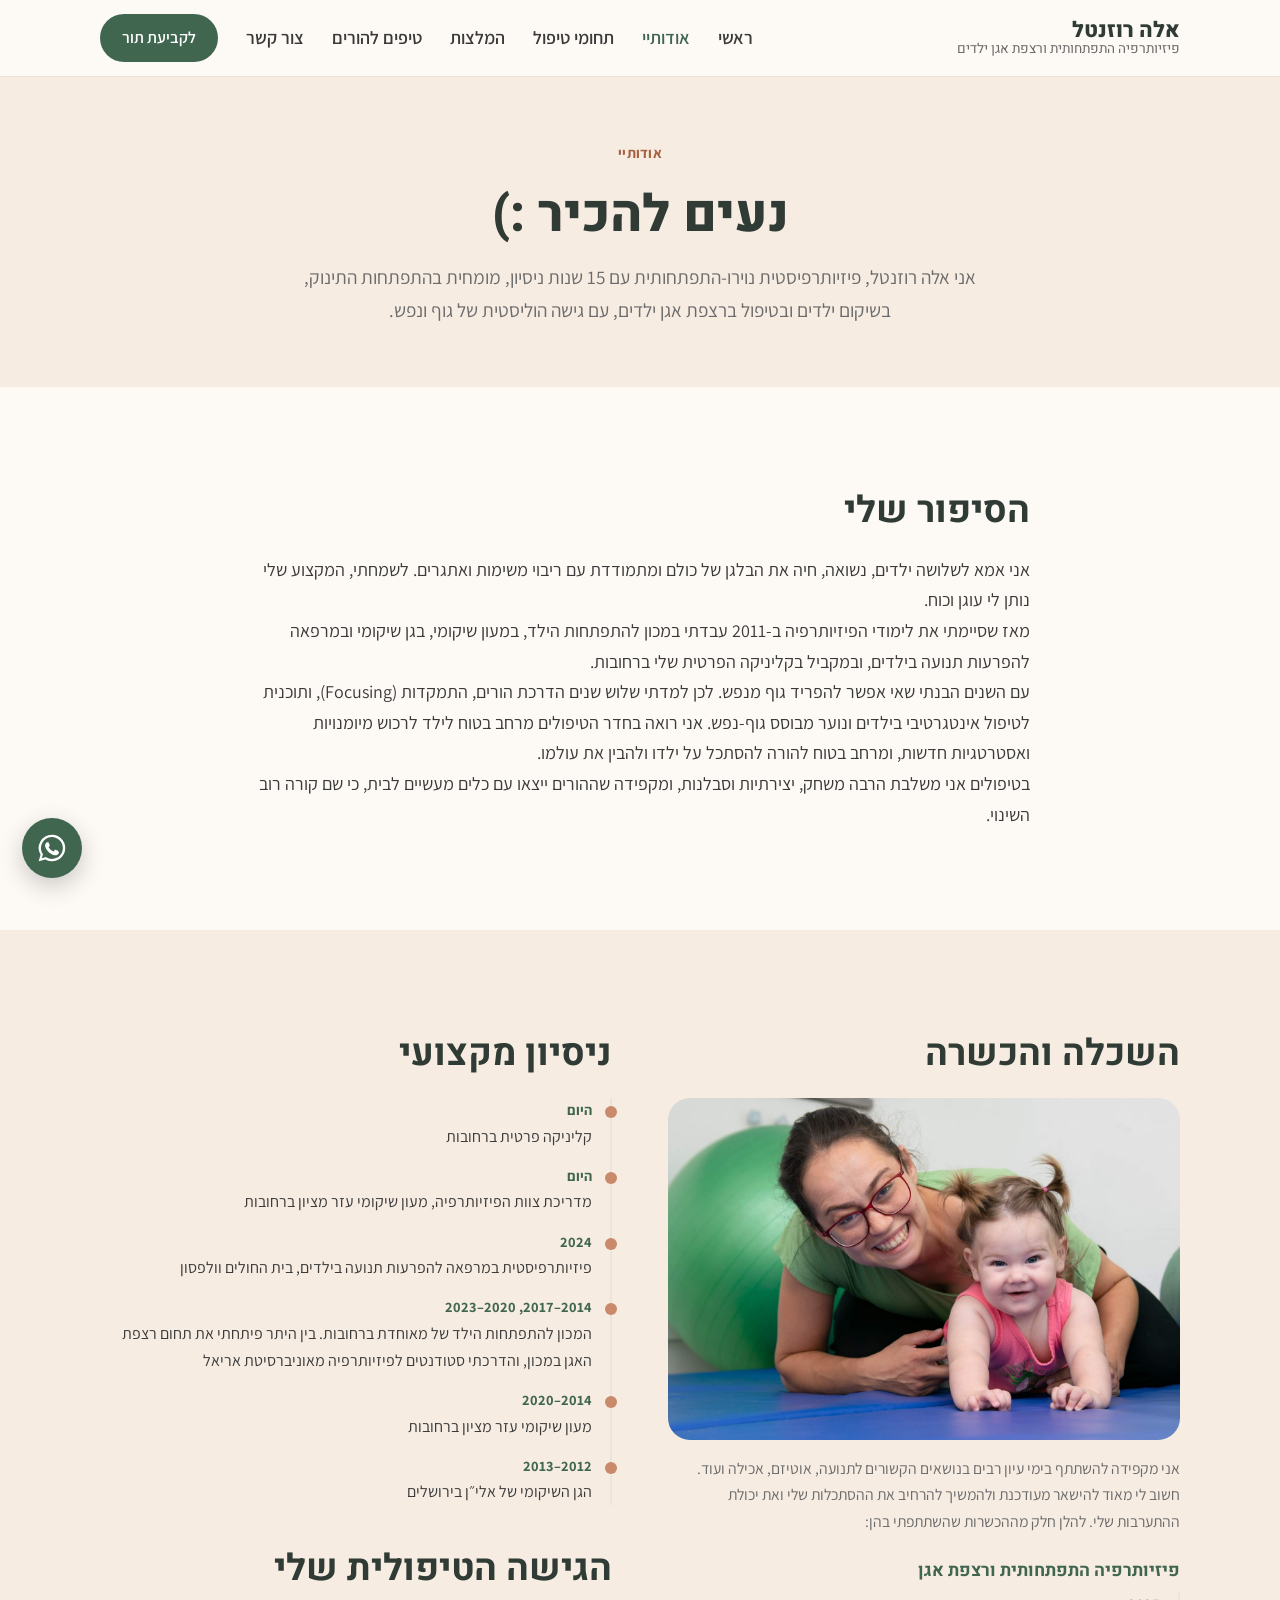
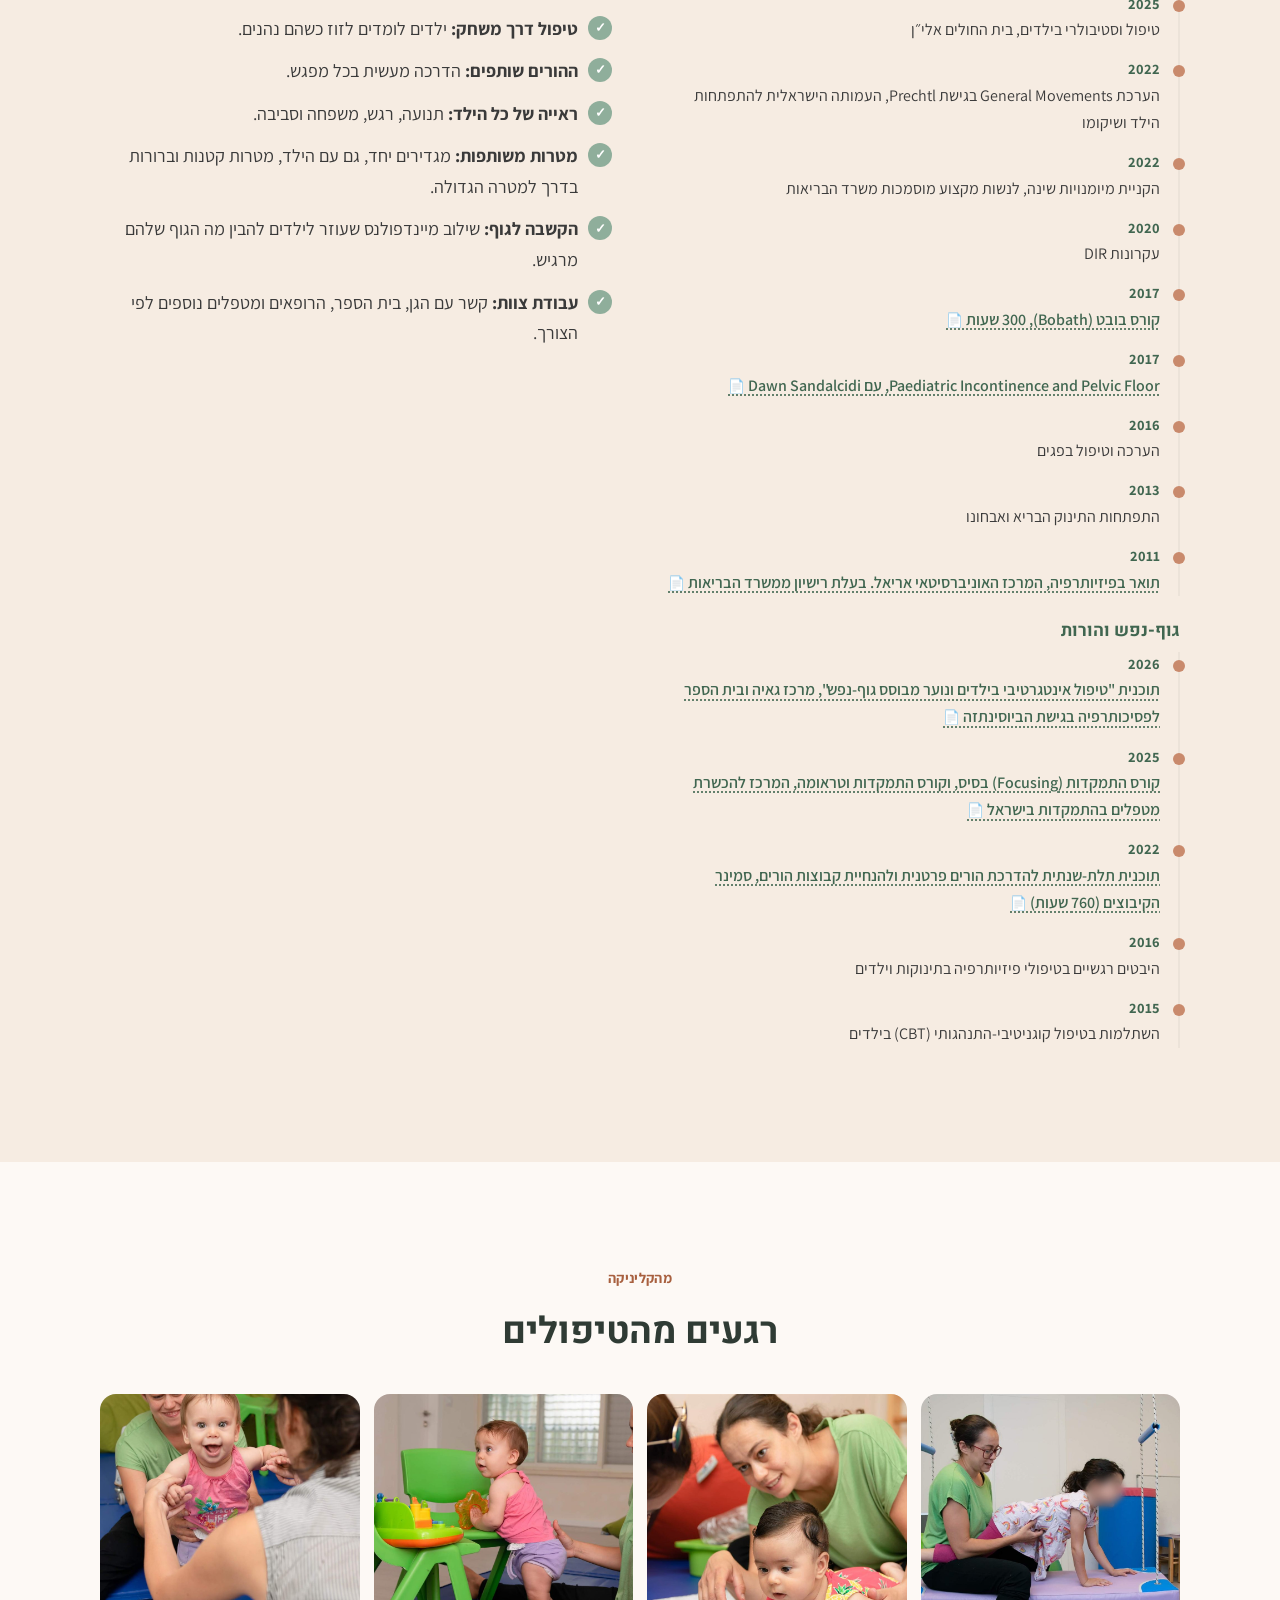
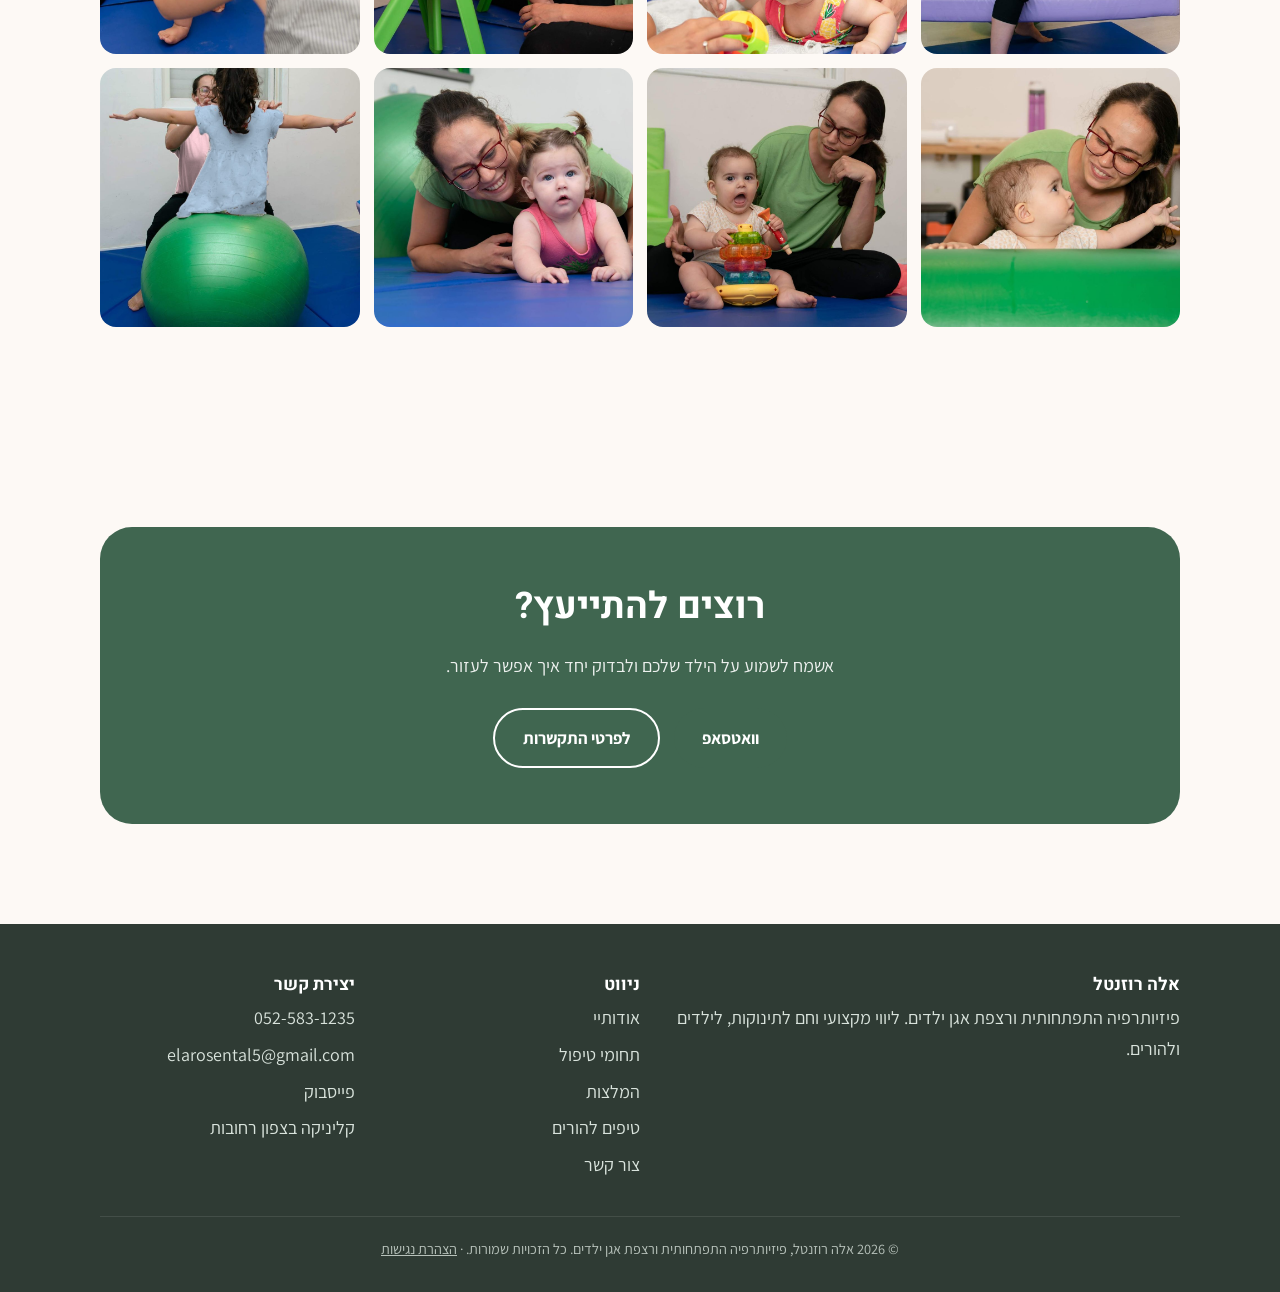
==== commit e3ad9db9: "Calmer color palette, testimonials below treatment areas, recolored illustration Co-Authored-By: Cla" ====
--- a/about.html
+++ b/about.html
@@ -8,7 +8,7 @@
   <link rel="preconnect" href="https://fonts.googleapis.com">
   <link rel="preconnect" href="https://fonts.gstatic.com" crossorigin>
   <link href="https://fonts.googleapis.com/css2?family=Assistant:wght@400;600;700&family=Heebo:wght@700;800&display=swap" rel="stylesheet">
-  <link rel="stylesheet" href="style.css?v=74">
+  <link rel="stylesheet" href="style.css?v=77">
 </head>
 <body>
   <a class="skip-link" href="#main">דלג לתוכן המרכזי</a>
--- a/style.css
+++ b/style.css
@@ -1112,3 +1112,32 @@
   .quotes-band { padding: 48px 0 40px; }
   .whoami, .approach, .areas, .clinic { padding: 64px 0; }
 }
+/* סדר חדש: ההמלצות אחרי תחומי טיפול */
+.clinic { background: var(--sand); }
+.contact-band { background: var(--bg); }
+/* רקעים מתחלפים לפי הסדר החדש */
+.whoami { background: var(--bg); }
+.approach { background: var(--sand); }
+.areas { background: var(--bg); }
+.quotes-band { background: var(--sand); }
+.clinic { background: var(--bg); }
+.contact-band { background: var(--sand); }
+
+/* פלטה רגועה: קרם/בז' לרקעים, ירוק מרווה לכותרות וכפתורים, טרקוטה עדין להדגשות */
+:root {
+  --peach: #c98a6c;
+  --peach-soft: #f3e6dc;
+  --accent: #a8603f;
+}
+.eyebrow { background: transparent; color: var(--accent); padding-right: 0; padding-left: 0; letter-spacing: .3px; font-weight: 700; }
+.btn-whatsapp { background: var(--sage-dark); color: #fff; }
+.btn-whatsapp:hover { background: #355644; }
+.whatsapp-float { background: var(--sage-dark); }
+.text-card .tc-stars { color: var(--accent); }
+.text-card .tc-src { color: var(--sage-dark); }
+.step::before { background: var(--sage); }
+.quote p::before, .quote-pop-box p::before { color: var(--sage); }
+.groups-status, .slideshow .slide figcaption, .soon-photos figcaption, .approach-photo figcaption { color: var(--sage-dark); }
+.motion-toggle { color: var(--sage-dark); }
+.card .icon, .card:nth-child(even) .icon { background: var(--sand); }
+.photo.contain img, .topic-tile img.contain, .area-card img.diagram { background: #fbf6f0; }
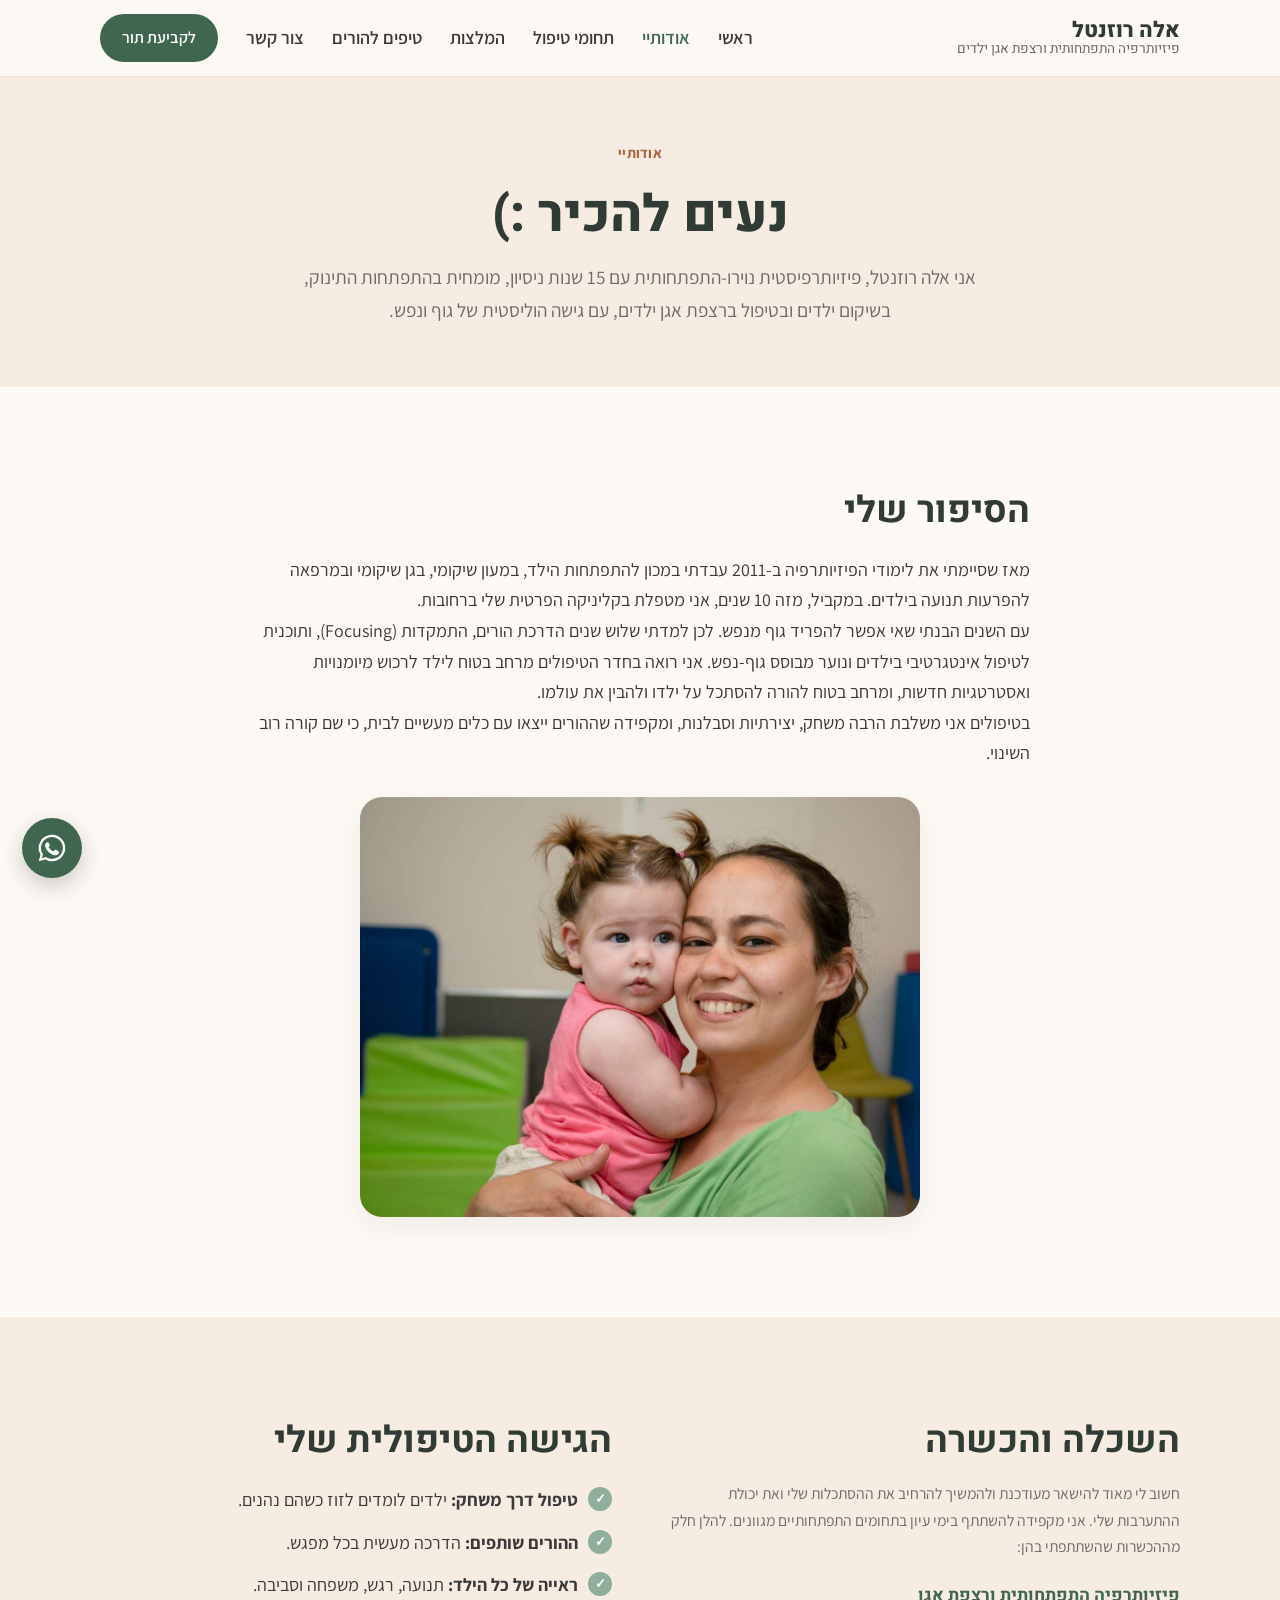
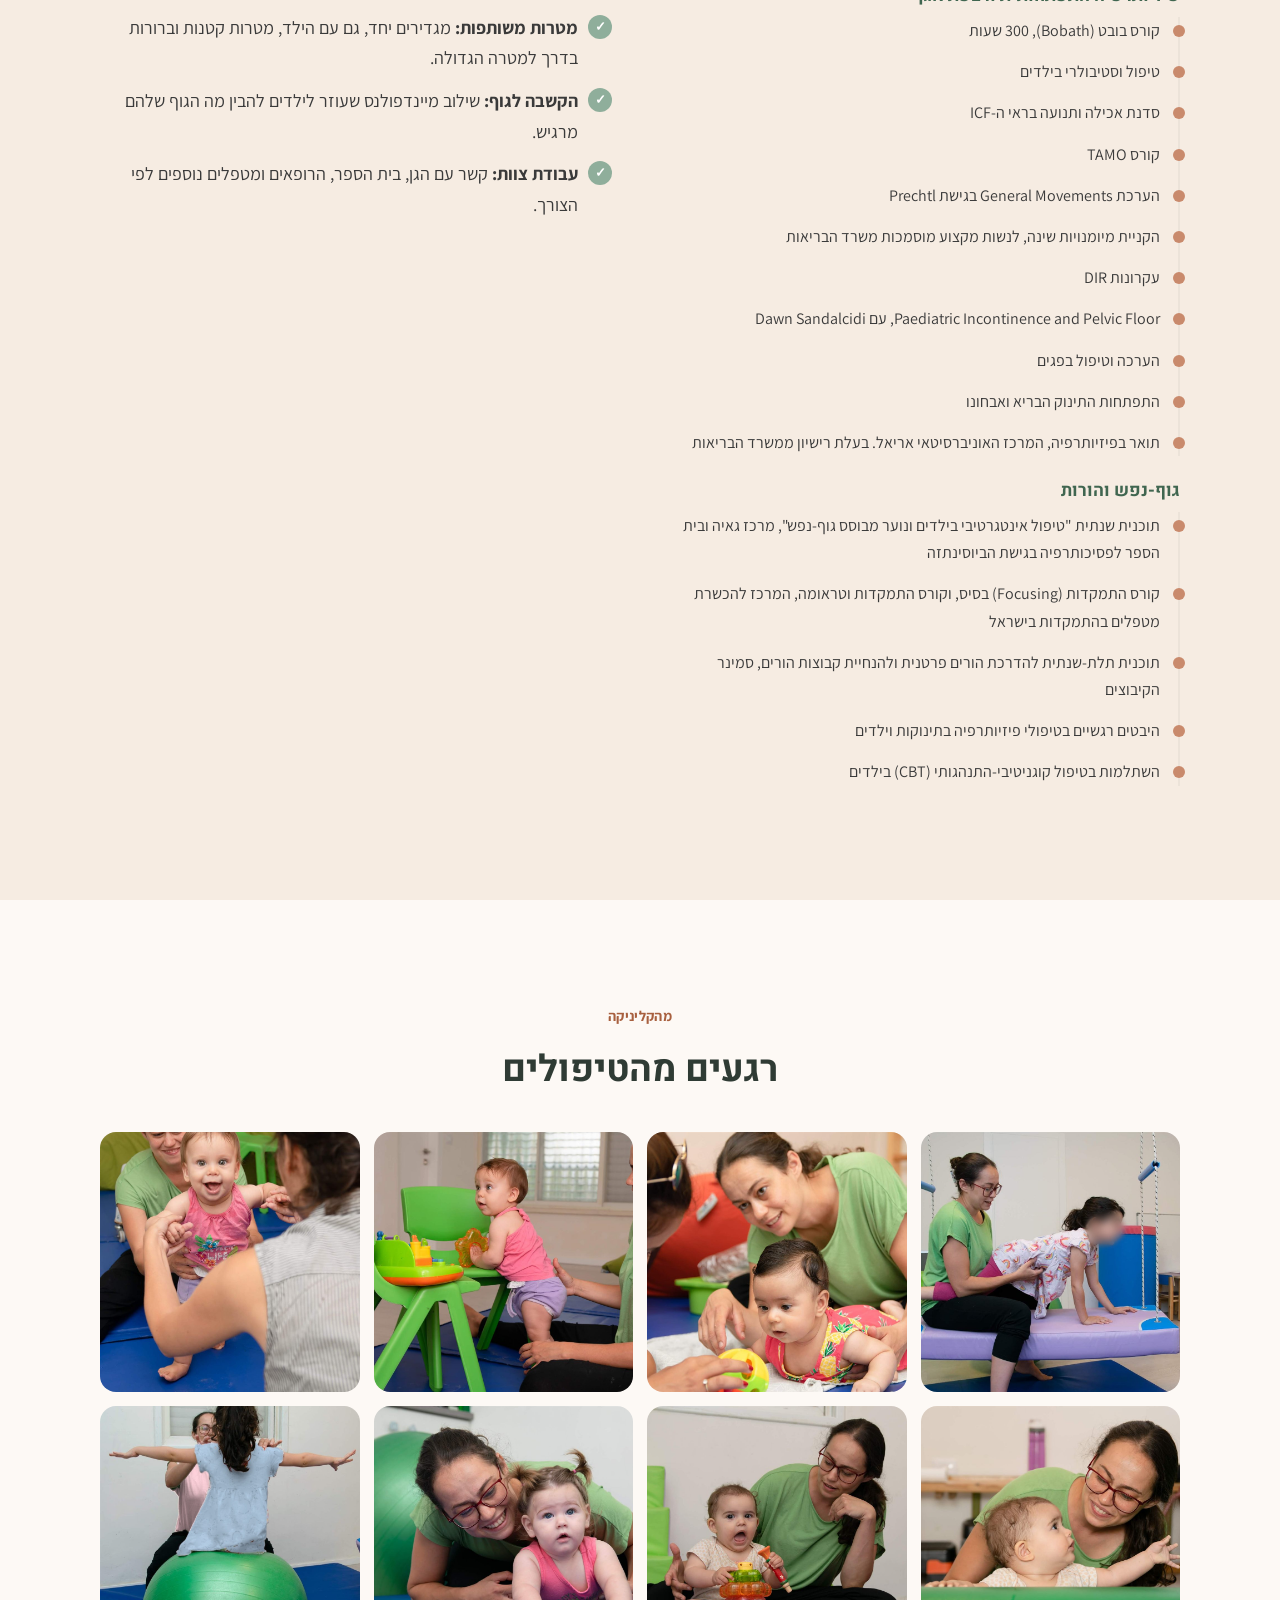
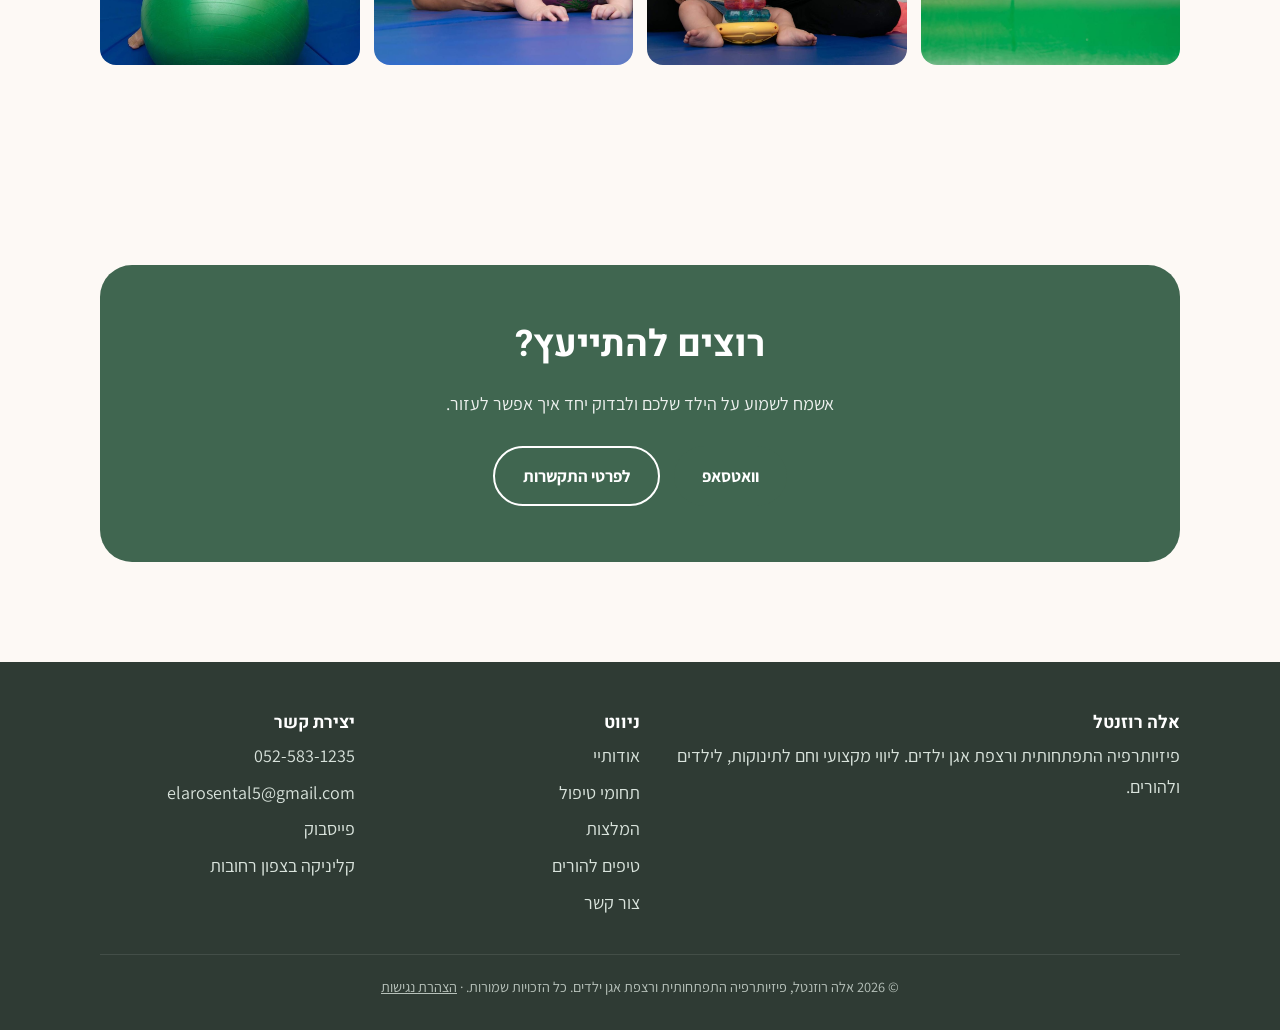
==== commit f42d2dfd: "Text updates: about, education list, approach cards, treatments wording, biofeedback Co-Authored-By:" ====
--- a/about.html
+++ b/about.html
@@ -8,7 +8,7 @@
   <link rel="preconnect" href="https://fonts.googleapis.com">
   <link rel="preconnect" href="https://fonts.gstatic.com" crossorigin>
   <link href="https://fonts.googleapis.com/css2?family=Assistant:wght@400;600;700&family=Heebo:wght@700;800&display=swap" rel="stylesheet">
-  <link rel="stylesheet" href="style.css?v=77">
+  <link rel="stylesheet" href="style.css?v=83">
 </head>
 <body>
   <a class="skip-link" href="#main">דלג לתוכן המרכזי</a>
@@ -42,10 +42,10 @@
       <div class="container story-text">
         <div>
           <h2>הסיפור שלי</h2>
-          <p>אני אמא לשלושה ילדים, נשואה, חיה את הבלגן של כולם ומתמודדת עם ריבוי משימות ואתגרים. לשמחתי, המקצוע שלי נותן לי עוגן וכוח.</p>
-          <p>מאז שסיימתי את לימודי הפיזיותרפיה ב-2011 עבדתי במכון להתפתחות הילד, במעון שיקומי, בגן שיקומי ובמרפאה להפרעות תנועה בילדים, ובמקביל בקליניקה הפרטית שלי ברחובות.</p>
+          <p>מאז שסיימתי את לימודי הפיזיותרפיה ב-2011 עבדתי במכון להתפתחות הילד, במעון שיקומי, בגן שיקומי ובמרפאה להפרעות תנועה בילדים. במקביל, מזה 10 שנים, אני מטפלת בקליניקה הפרטית שלי ברחובות.</p>
           <p>עם השנים הבנתי שאי אפשר להפריד גוף מנפש. לכן למדתי שלוש שנים הדרכת הורים, התמקדות (Focusing), ותוכנית לטיפול אינטגרטיבי בילדים ונוער מבוסס גוף-נפש. אני רואה בחדר הטיפולים מרחב בטוח לילד לרכוש מיומנויות ואסטרטגיות חדשות, ומרחב בטוח להורה להסתכל על ילדו ולהבין את עולמו.</p>
           <p>בטיפולים אני משלבת הרבה משחק, יצירתיות וסבלנות, ומקפידה שההורים ייצאו עם כלים מעשיים לבית, כי שם קורה רוב השינוי.</p>
+          <img class="story-photo" src="images/portrait.jpg" alt="אלה רוזנטל מחבקת תינוקת בקליניקה" loading="lazy">
         </div>
       </div>
     </section>
@@ -54,40 +54,32 @@
       <div class="container split align-start">
         <div>
           <h2>השכלה והכשרה</h2>
-          <img class="edu-photo" src="images/hero.jpg?v=6" alt="אלה רוזנטל מחייכת לצד תינוקת על המזרן בקליניקה" loading="lazy">
-          <p class="timeline-note">אני מקפידה להשתתף בימי עיון רבים בנושאים הקשורים לתנועה, אוטיזם, אכילה ועוד. חשוב לי מאוד להישאר מעודכנת ולהמשיך להרחיב את ההסתכלות שלי ואת יכולת ההתערבות שלי. להלן חלק מההכשרות שהשתתפתי בהן:</p>
+          <p class="timeline-note">חשוב לי מאוד להישאר מעודכנת ולהמשיך להרחיב את ההסתכלות שלי ואת יכולת ההתערבות שלי. אני מקפידה להשתתף בימי עיון בתחומים התפתחותיים מגוונים. להלן חלק מההכשרות שהשתתפתי בהן:</p>
           <h3 class="sub">פיזיותרפיה התפתחותית ורצפת אגן</h3>
           <ul class="timeline">
-            <li><span>2025</span>טיפול וסטיבולרי בילדים, בית החולים אלי״ן</li>
-            <li><span>2022</span>הערכת General Movements בגישת Prechtl, העמותה הישראלית להתפתחות הילד ושיקומו</li>
-            <li><span>2022</span>הקניית מיומנויות שינה, לנשות מקצוע מוסמכות משרד הבריאות</li>
-            <li><span>2020</span>עקרונות DIR</li>
-            <li><span>2017</span><a href="images/certs/bobath.jpg" class="cert-link" data-caption="קורס בסיסי לטיפול בילדים עם דיספונקציה מוחית מרכזית בגישה הנוירו-התפתחותית (בובט), EBTA ישראל (300 שעות)">קורס בובט (Bobath), 300 שעות</a></li>
-            <li><span>2017</span><a href="images/certs/pelvic-floor.jpg" class="cert-link" data-caption="Paediatric Incontinence and Pelvic Floor, עם Dawn Sandalcidi, מרכז רפואי אסף הרופא (2017)">Paediatric Incontinence and Pelvic Floor, עם Dawn Sandalcidi</a></li>
-            <li><span>2016</span>הערכה וטיפול בפגים</li>
-            <li><span>2013</span>התפתחות התינוק הבריא ואבחונו</li>
-            <li><span>2011</span><a href="images/certs/physio-license.jpg" class="cert-link" data-caption="תעודת פיזיותרפיסט, משרד הבריאות (מס׳ תעודה 10-114755)">תואר בפיזיותרפיה, המרכז האוניברסיטאי אריאל. בעלת רישיון ממשרד הבריאות</a></li>
+            <li>קורס בובט (Bobath), 300 שעות</li>
+            <li>טיפול וסטיבולרי בילדים</li>
+            <li>סדנת אכילה ותנועה בראי ה-ICF</li>
+            <li>קורס TAMO</li>
+            <li>הערכת General Movements בגישת Prechtl</li>
+            <li>הקניית מיומנויות שינה, לנשות מקצוע מוסמכות משרד הבריאות</li>
+            <li>עקרונות DIR</li>
+            <li>Paediatric Incontinence and Pelvic Floor, עם Dawn Sandalcidi</li>
+            <li>הערכה וטיפול בפגים</li>
+            <li>התפתחות התינוק הבריא ואבחונו</li>
+            <li>תואר בפיזיותרפיה, המרכז האוניברסיטאי אריאל. בעלת רישיון ממשרד הבריאות</li>
           </ul>
           <h3 class="sub">גוף-נפש והורות</h3>
           <ul class="timeline">
-            <li><span>2026</span><a href="images/certs/body-mind.jpg" class="cert-link" data-caption="טיפול אינטגרטיבי בילדים ונוער מבוסס גוף-נפש, מרכז גאיה וביה״ס לפסיכותרפיה בגישת הביוסינתזה (140 שעות)">תוכנית "טיפול אינטגרטיבי בילדים ונוער מבוסס גוף-נפש", מרכז גאיה ובית הספר לפסיכותרפיה בגישת הביוסינתזה</a></li>
-            <li><span>2025</span><a href="images/certs/focusing.jpg" class="cert-link" data-caption="קורס התמקדות בסיסי, המרכז להכשרת מטפלים בהתמקדות (67 שעות אקדמיות)">קורס התמקדות (Focusing) בסיס, וקורס התמקדות וטראומה, המרכז להכשרת מטפלים בהתמקדות בישראל</a></li>
-            <li><span>2022</span><a href="images/certs/parent-guidance.jpg" class="cert-link" data-caption="תוכנית להכשרת מנחי קבוצות הורים והדרכה פרטנית להורים, סמינר הקיבוצים (760 שעות)">תוכנית תלת-שנתית להדרכת הורים פרטנית ולהנחיית קבוצות הורים, סמינר הקיבוצים (760 שעות)</a></li>
-            <li><span>2016</span>היבטים רגשיים בטיפולי פיזיותרפיה בתינוקות וילדים</li>
-            <li><span>2015</span>השתלמות בטיפול קוגניטיבי-התנהגותי (CBT) בילדים</li>
+            <li>תוכנית שנתית "טיפול אינטגרטיבי בילדים ונוער מבוסס גוף-נפש", מרכז גאיה ובית הספר לפסיכותרפיה בגישת הביוסינתזה</li>
+            <li>קורס התמקדות (Focusing) בסיס, וקורס התמקדות וטראומה, המרכז להכשרת מטפלים בהתמקדות בישראל</li>
+            <li>תוכנית תלת-שנתית להדרכת הורים פרטנית ולהנחיית קבוצות הורים, סמינר הקיבוצים</li>
+            <li>היבטים רגשיים בטיפולי פיזיותרפיה בתינוקות וילדים</li>
+            <li>השתלמות בטיפול קוגניטיבי-התנהגותי (CBT) בילדים</li>
           </ul>
         </div>
         <div>
-          <h2>ניסיון מקצועי</h2>
-          <ul class="timeline">
-            <li><span>היום</span>קליניקה פרטית ברחובות</li>
-            <li><span>היום</span>מדריכת צוות הפיזיותרפיה, מעון שיקומי עזר מציון ברחובות</li>
-            <li><span>2024</span>פיזיותרפיסטית במרפאה להפרעות תנועה בילדים, בית החולים וולפסון</li>
-            <li><span>2014–2017, 2020–2023</span>המכון להתפתחות הילד של מאוחדת ברחובות. בין היתר פיתחתי את תחום רצפת האגן במכון, והדרכתי סטודנטים לפיזיותרפיה מאוניברסיטת אריאל</li>
-            <li><span>2014–2020</span>מעון שיקומי עזר מציון ברחובות</li>
-            <li><span>2012–2013</span>הגן השיקומי של אלי״ן בירושלים</li>
-          </ul>
-          <h2 style="margin-top:40px">הגישה הטיפולית שלי</h2>
+          <h2>הגישה הטיפולית שלי</h2>
           <ul class="checklist">
             <li><strong>טיפול דרך משחק:</strong> ילדים לומדים לזוז כשהם נהנים.</li>
             <li><strong>ההורים שותפים:</strong> הדרכה מעשית בכל מפגש.</li>
--- a/style.css
+++ b/style.css
@@ -1141,3 +1141,17 @@
 .motion-toggle { color: var(--sage-dark); }
 .card .icon, .card:nth-child(even) .icon { background: var(--sand); }
 .photo.contain img, .topic-tile img.contain, .area-card img.diagram { background: #fbf6f0; }
+
+/* תמונות הקליניקה: גלריה קבועה, בלי תנועה */
+.clinic-photos { display: grid; grid-template-columns: repeat(3, 1fr); gap: 16px; margin-top: 34px; }
+.clinic-photos img { width: 100%; aspect-ratio: 4 / 3; object-fit: cover; border-radius: 16px; box-shadow: 0 4px 16px rgba(0,0,0,.06); display: block; }
+@media (max-width: 700px) { .clinic-photos { grid-template-columns: 1fr 1fr; gap: 10px; } }
+.whoami-text { max-width: 820px; text-align: center; }
+.whoami-text h2 { margin-bottom: 14px; }
+.clinic-photos { grid-template-columns: repeat(4, 1fr); }
+@media (max-width: 860px) { .clinic-photos { grid-template-columns: 1fr 1fr; gap: 10px; } }
+/* איורים בכרטיסי תחומי הטיפול */
+.area-card img.illus, .topic-tile img.illus { object-fit: contain; background: #f7f3ee; aspect-ratio: 4 / 3; object-position: center; }
+.story-photo { display: block; width: 100%; max-width: 560px; aspect-ratio: 4 / 3; object-fit: cover; border-radius: var(--radius); margin: 28px auto 0; box-shadow: var(--shadow); }
+.approach-grid > div:not(.open) p ~ p { display: none; }
+.approach-grid > div.open p + p { margin-top: 10px; }
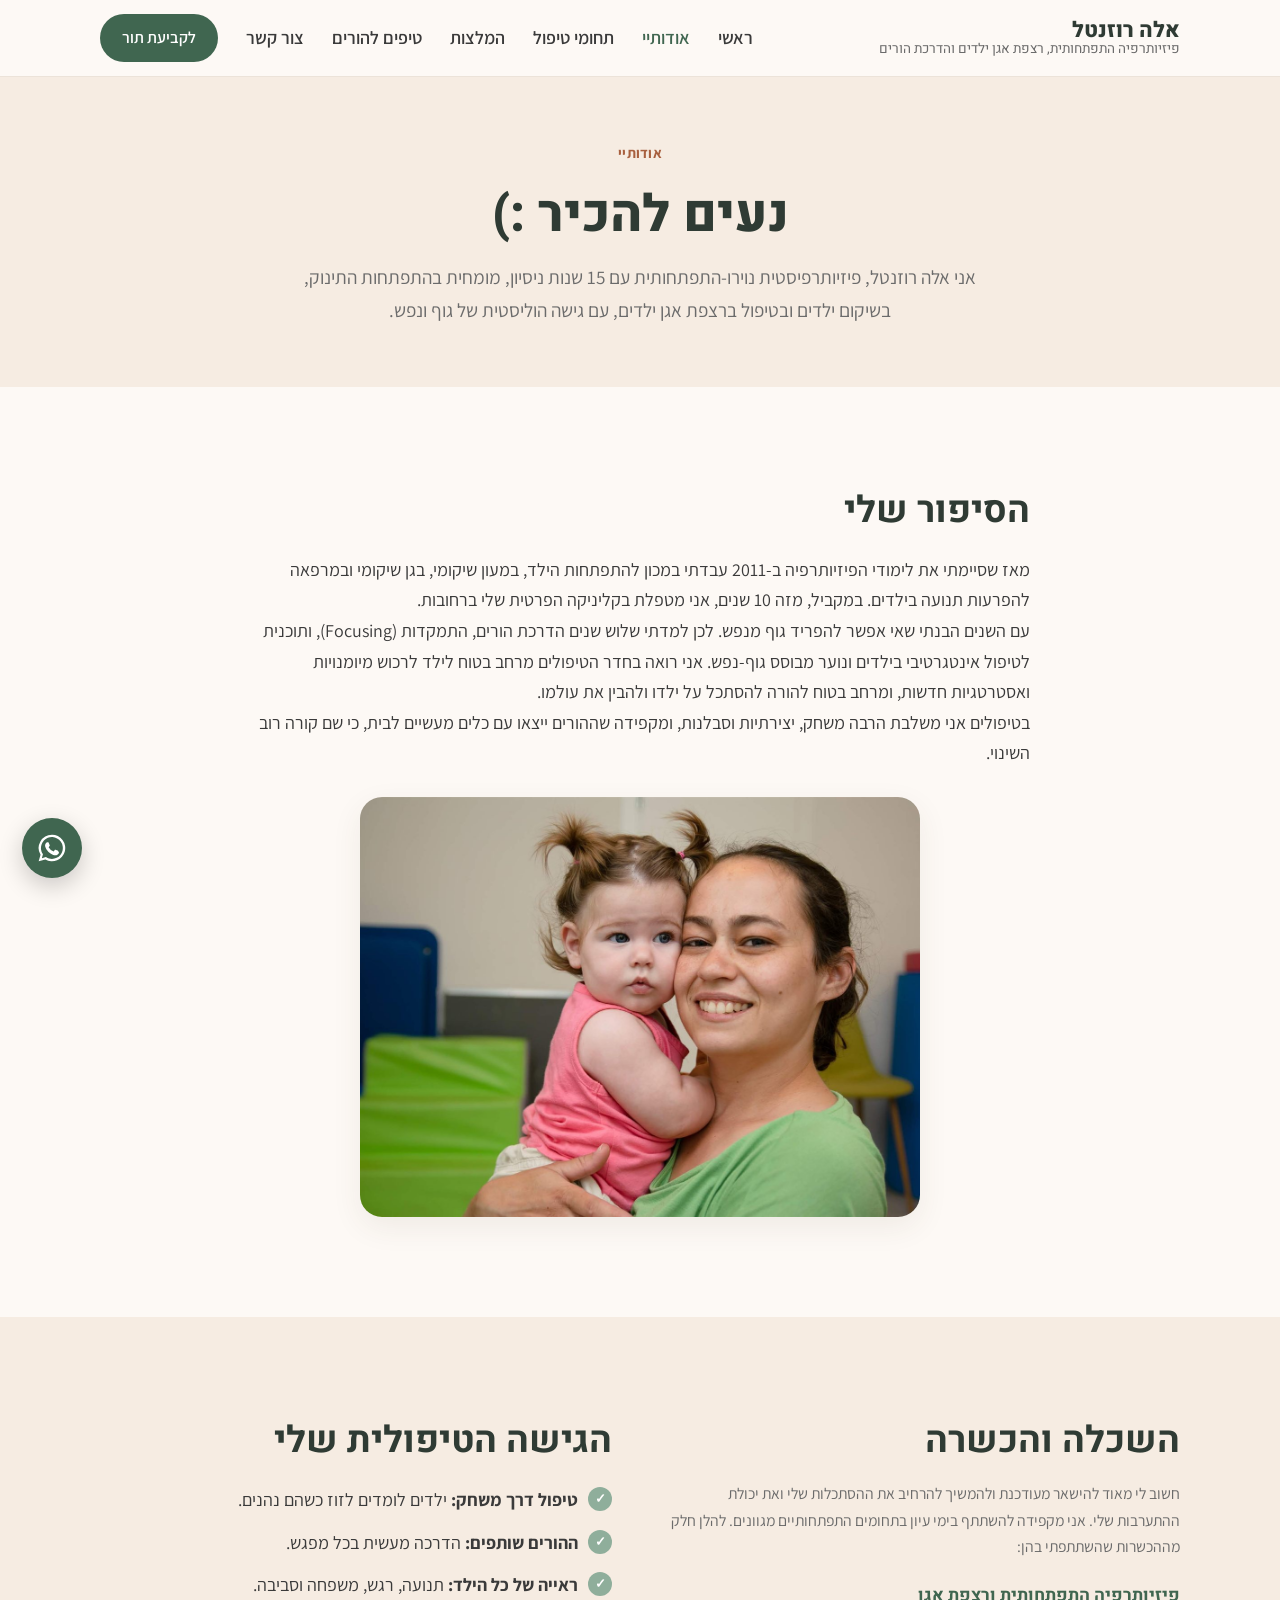
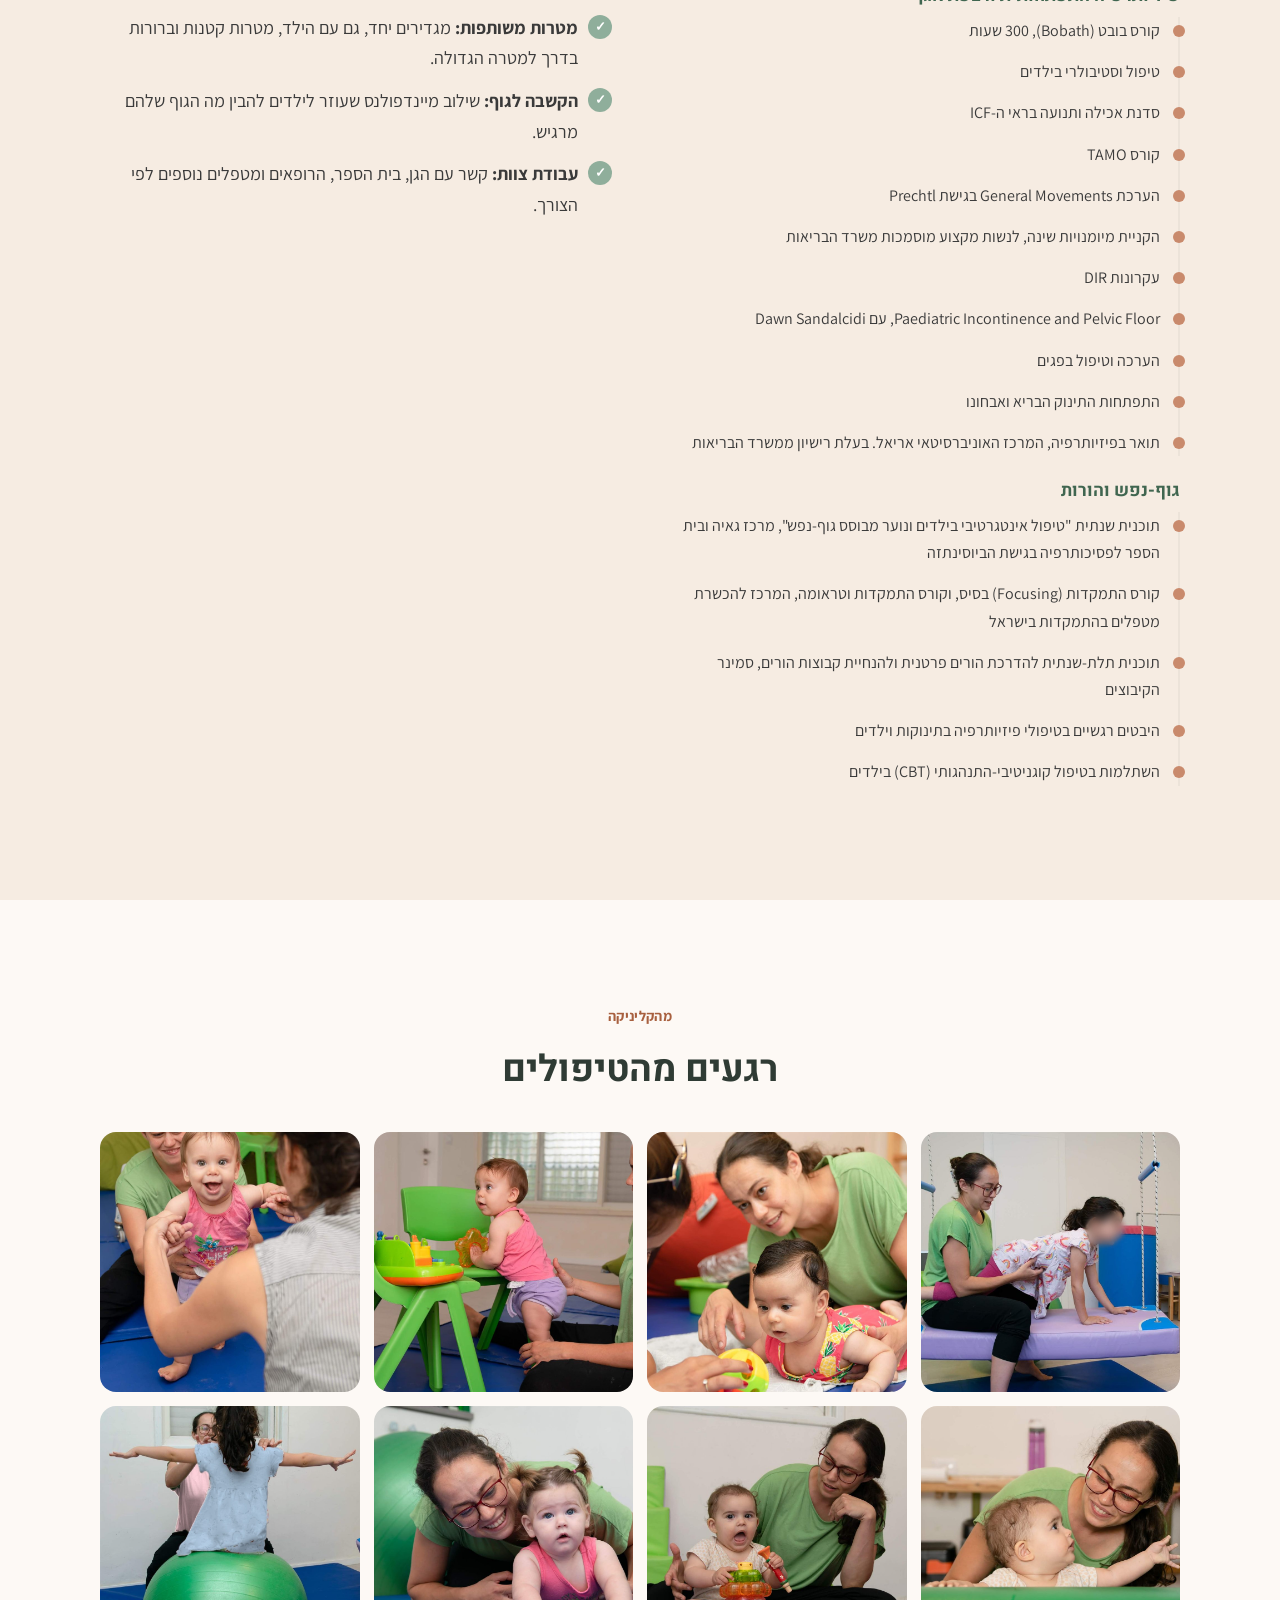
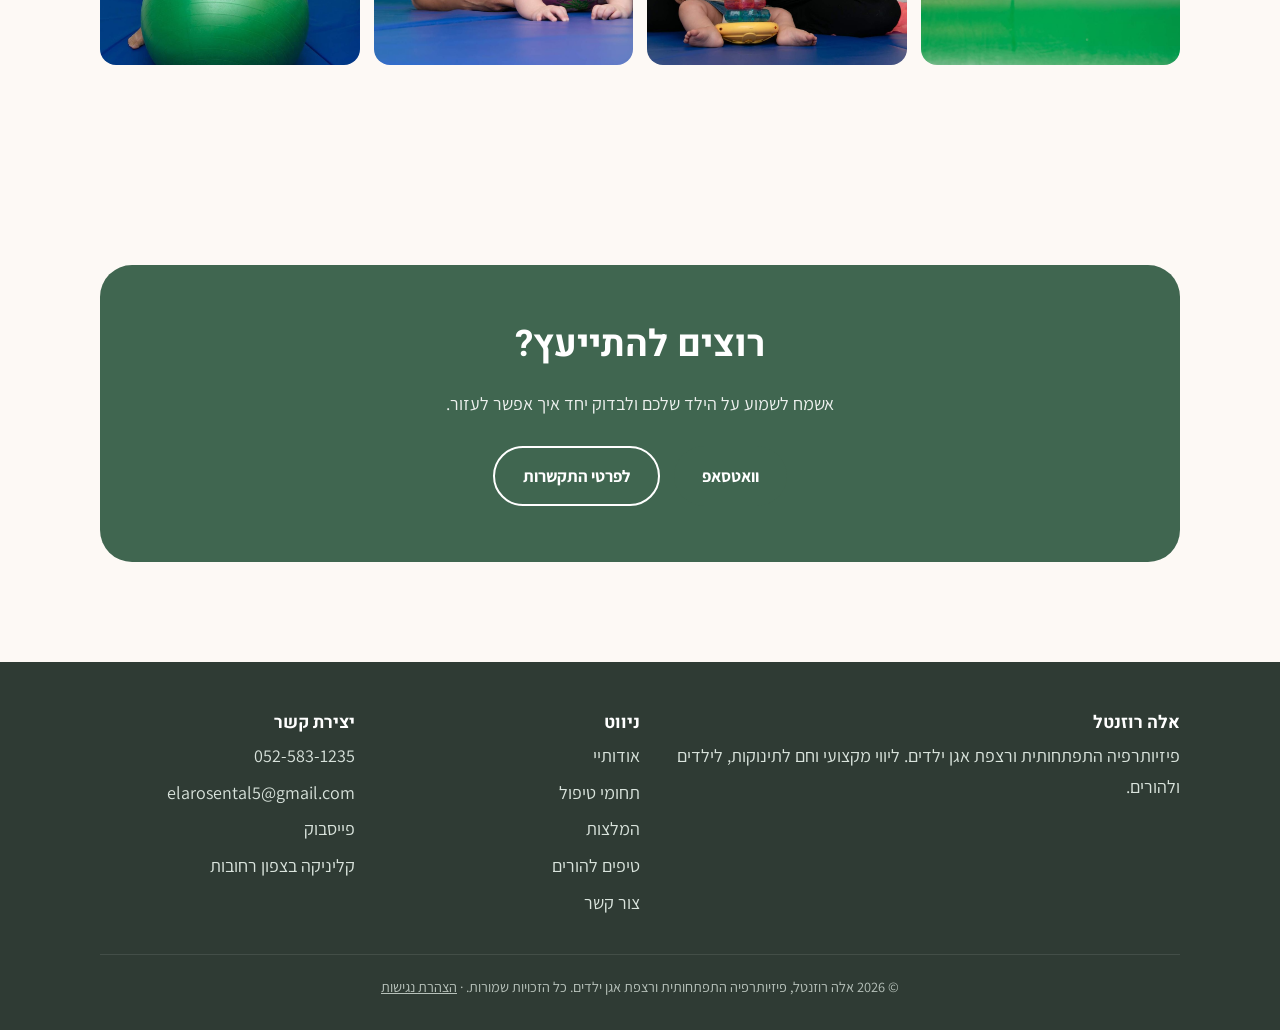
==== commit 2b1cef87: "Header tagline: add parent guidance Co-Authored-By: Claude Opus 5.5 <noreply@anthropic.com>" ====
--- a/about.html
+++ b/about.html
@@ -3,19 +3,21 @@
 <head>
   <meta charset="UTF-8">
   <meta name="viewport" content="width=device-width, initial-scale=1.0">
+  <meta name="color-scheme" content="only light">
+  <meta name="theme-color" content="#f6ece2">
   <title>אודותיי | אלה רוזנטל, פיזיותרפיה התפתחותית</title>
   <meta name="description" content="נעים להכיר: פיזיותרפיסטית עם 15 שנות ניסיון, מומחית בהתפתחות התינוק ובשיקום ילדים.">
   <link rel="preconnect" href="https://fonts.googleapis.com">
   <link rel="preconnect" href="https://fonts.gstatic.com" crossorigin>
   <link href="https://fonts.googleapis.com/css2?family=Assistant:wght@400;600;700&family=Heebo:wght@700;800&display=swap" rel="stylesheet">
-  <link rel="stylesheet" href="style.css?v=83">
+  <link rel="stylesheet" href="style.css?v=85">
 </head>
 <body>
   <a class="skip-link" href="#main">דלג לתוכן המרכזי</a>
 
   <header class="site-header">
     <div class="container nav">
-      <a href="index.html" class="logo">אלה רוזנטל<small>פיזיותרפיה התפתחותית ורצפת אגן ילדים</small></a>
+      <a href="index.html" class="logo">אלה רוזנטל<small>פיזיותרפיה התפתחותית, רצפת אגן ילדים והדרכת הורים</small></a>
       <button class="menu-toggle" aria-label="תפריט" aria-expanded="false">☰</button>
       <ul class="nav-links">
         <li><a href="index.html">ראשי</a></li>
--- a/style.css
+++ b/style.css
@@ -1,5 +1,6 @@
 /* ===== צבעים וגופנים ===== */
 :root {
+  color-scheme: only light;
   --bg: #fdf9f5;
   --surface: #ffffff;
   --sand: #f6ece2;
@@ -1155,3 +1156,4 @@
 .story-photo { display: block; width: 100%; max-width: 560px; aspect-ratio: 4 / 3; object-fit: cover; border-radius: var(--radius); margin: 28px auto 0; box-shadow: var(--shadow); }
 .approach-grid > div:not(.open) p ~ p { display: none; }
 .approach-grid > div.open p + p { margin-top: 10px; }
+@media (max-width: 600px) { .logo small { font-size: .68rem; white-space: nowrap; } }
